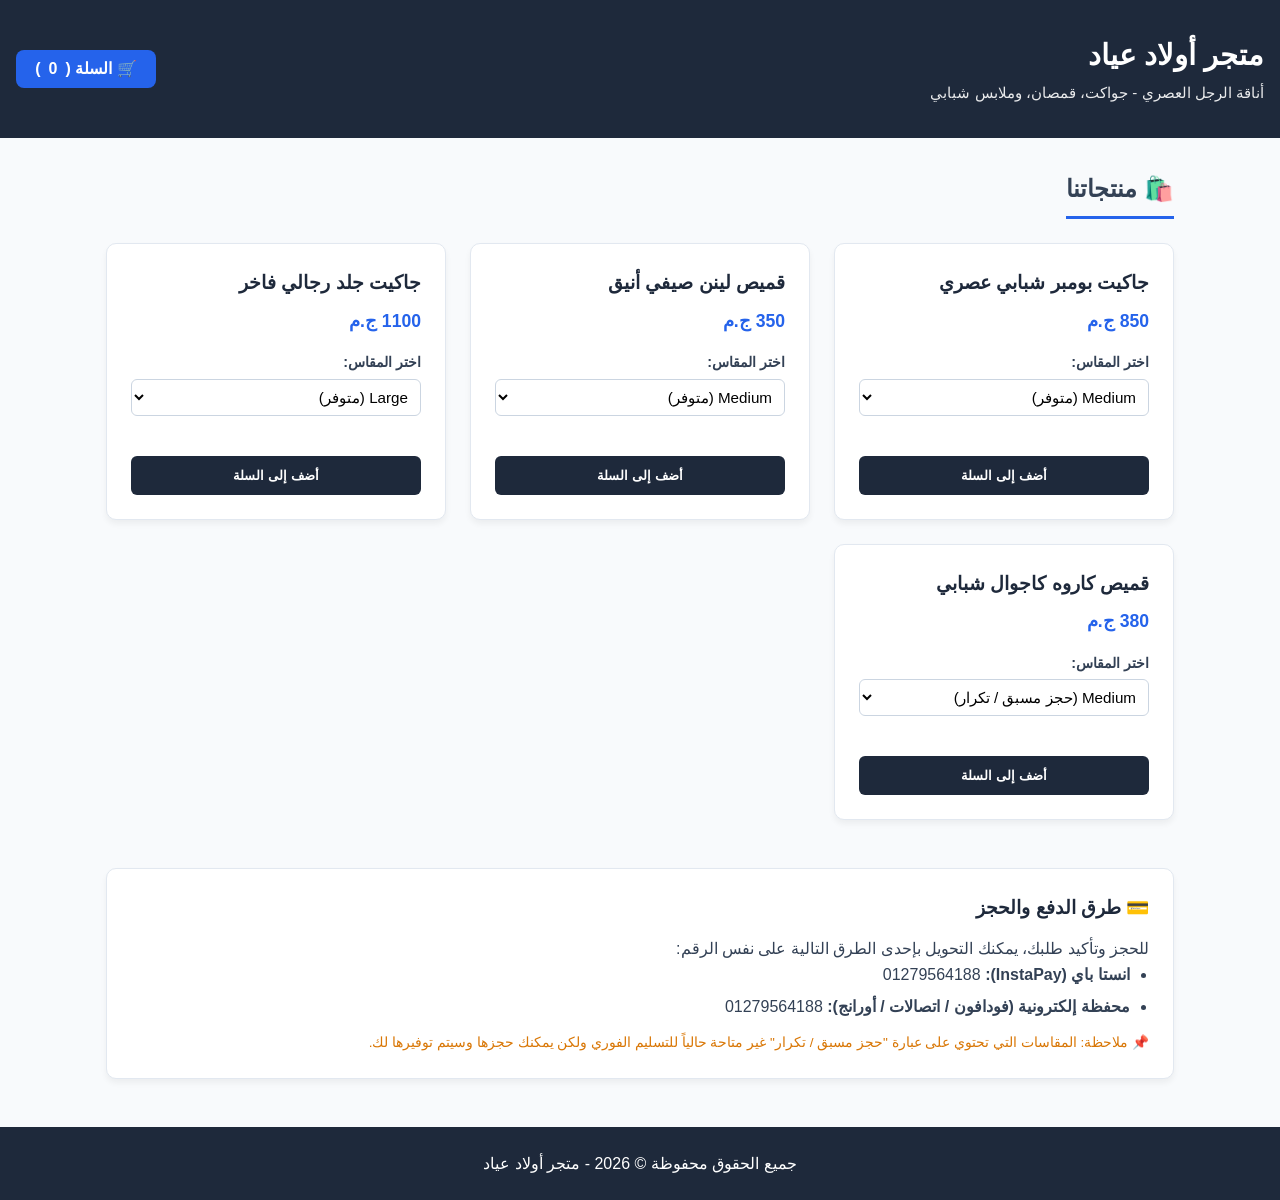
==== index.html @ 2842ce15 "Rename index.html to index.html" ====
<!DOCTYPE html>
<html lang="ar" dir="rtl">
<head>
    <meta charset="UTF-8">
    <meta name="viewport" content="width=device-width, initial-scale=1.0">
    
    <!-- بيانات السيو وتحسين محركات البحث -->
    <title>متجر أولاد عياد - للملابس الشبابي والرجالي | اطلب أونلاين</title>
    <meta name="description" content="متجر أولاد عياد للملابس الشبابي والرجالي - تشكيلة مميزة من الجواكت، القمصان، وأحدث صيحات الموضة. اطلب الآن أونلاين ودفع عبر انستاباي ومحفظة 01279564188.">
    <meta name="keywords" content="أولاد عياد, ملابس رجالي, ملابس شبابي, جواكت رجالي, قمصان صيفي, متجر ملابس مصر, تسوق أونلاين">
    <meta name="author" content="Awlad Ayad Store">

    <!-- لظهور الموقع بشكل احترافي عند مشاركته على السوشيال ميديا -->
    <meta property="og:title" content="متجر أولاد عياد - للملابس الشبابي والرجالي">
    <meta property="og:description" content="تصفح أحدث تشكيلة جواكت وقمصان رجالي وشبابي. اطلب الآن بسهولة!">
    <meta property="og:type" content="website">

    <style>
        :root {
            --primary-color: #1e293b;
            --accent-color: #2563eb;
            --warning-color: #d97706;
            --success-color: #16a34a;
            --bg-color: #f8fafc;
            --card-bg: #ffffff;
            --text-color: #334155;
        }
        * {
            box-sizing: border-box;
            margin: 0;
            padding: 0;
            font-family: 'Segoe UI', Tahoma, Geneva, Verdana, sans-serif;
        }
        body {
            background-color: var(--bg-color);
            color: var(--text-color);
            line-height: 1.6;
        }
        header {
            background: var(--primary-color);
            color: white;
            padding: 2rem 1rem;
            display: flex;
            justify-content: space-between;
            align-items: center;
            flex-wrap: wrap;
            gap: 1rem;
        }
        header .store-info h1 {
            font-size: 1.8rem;
            margin-bottom: 0.2rem;
        }
        header .store-info p {
            font-size: 0.95rem;
            opacity: 0.9;
        }
        .cart-btn {
            background: var(--accent-color);
            color: white;
            border: none;
            padding: 0.6rem 1.2rem;
            border-radius: 8px;
            font-weight: bold;
            cursor: pointer;
            display: flex;
            align-items: center;
            gap: 8px;
            font-size: 1rem;
            transition: background 0.2s;
        }
        .cart-btn:hover {
            background: #1d4ed8;
        }
        .container {
            max-width: 1100px;
            margin: 2rem auto;
            padding: 0 1rem;
        }
        .section-title {
            font-size: 1.5rem;
            margin-bottom: 1.5rem;
            border-bottom: 3px solid var(--accent-color);
            padding-bottom: 0.5rem;
            display: inline-block;
        }
        .products-grid {
            display: grid;
            grid-template-columns: repeat(auto-fit, minmax(280px, 1fr));
            gap: 1.5rem;
            margin-bottom: 3rem;
        }
        .product-card {
            background: var(--card-bg);
            border-radius: 10px;
            overflow: hidden;
            box-shadow: 0 4px 6px rgba(0,0,0,0.05);
            border: 1px solid #e2e8f0;
            display: flex;
            flex-direction: column;
            justify-content: space-between;
        }
        .product-info {
            padding: 1.5rem;
        }
        .product-title {
            font-size: 1.2rem;
            font-weight: bold;
            margin-bottom: 0.5rem;
            color: var(--primary-color);
        }
        .product-price {
            font-size: 1.1rem;
            color: var(--accent-color);
            font-weight: bold;
            margin-bottom: 1rem;
        }
        .size-select-group {
            margin-bottom: 1rem;
        }
        .size-select-group label {
            display: block;
            font-size: 0.9rem;
            margin-bottom: 0.3rem;
            font-weight: 600;
        }
        .size-select-group select {
            width: 100%;
            padding: 0.5rem;
            border-radius: 6px;
            border: 1px solid #cbd5e1;
            background: #fff;
            font-size: 0.95rem;
        }
        .btn-add {
            display: block;
            width: 100%;
            text-align: center;
            background: var(--primary-color);
            color: white;
            border: none;
            padding: 0.75rem;
            border-radius: 6px;
            font-weight: bold;
            cursor: pointer;
            transition: background 0.2s;
        }
        .btn-add:hover {
            background: #334155;
        }
        
        /* تصميم السلة (Modal) */
        .cart-modal {
            position: fixed;
            top: 0;
            left: 0;
            width: 100%;
            height: 100%;
            background: rgba(0,0,0,0.5);
            display: none;
            justify-content: center;
            align-items: center;
            z-index: 1000;
            padding: 1rem;
        }
        .cart-content {
            background: white;
            width: 100%;
            max-width: 500px;
            border-radius: 10px;
            padding: 1.5rem;
            max-height: 90vh;
            overflow-y: auto;
        }
        .cart-header {
            display: flex;
            justify-content: space-between;
            align-items: center;
            border-bottom: 1px solid #e2e8f0;
            padding-bottom: 0.8rem;
            margin-bottom: 1rem;
        }
        .close-cart {
            background: none;
            border: none;
            font-size: 1.5rem;
            cursor: pointer;
            color: #ef4444;
        }
        .cart-items-list {
            list-style: none;
            margin-bottom: 1rem;
            max-height: 150px;
            overflow-y: auto;
        }
        .cart-item {
            display: flex;
            justify-content: space-between;
            align-items: center;
            padding: 0.5rem 0;
            border-bottom: 1px dashed #f1f5f9;
            font-size: 0.95rem;
        }
        .customer-form {
            margin-bottom: 1rem;
            border-top: 1px solid #e2e8f0;
            padding-top: 1rem;
        }
        .customer-form label {
            display: block;
            font-size: 0.9rem;
            font-weight: 600;
            margin-bottom: 0.3rem;
        }
        .customer-form input, .customer-form textarea {
            width: 100%;
            padding: 0.6rem;
            border: 1px solid #cbd5e1;
            border-radius: 6px;
            margin-bottom: 0.8rem;
            font-size: 0.95rem;
        }
        .cart-total {
            font-size: 1.1rem;
            font-weight: bold;
            text-align: left;
            margin-bottom: 1rem;
            color: var(--primary-color);
        }
        .btn-whatsapp-checkout {
            display: block;
            width: 100%;
            text-align: center;
            background: #25d366;
            color: white;
            text-decoration: none;
            padding: 0.8rem;
            border-radius: 6px;
            font-weight: bold;
            border: none;
            cursor: pointer;
            transition: background 0.2s;
        }
        .btn-whatsapp-checkout:hover {
            background: #20ba5a;
        }
        .info-box {
            background: white;
            padding: 1.5rem;
            border-radius: 10px;
            box-shadow: 0 4px 6px rgba(0,0,0,0.05);
            margin-bottom: 2rem;
            border: 1px solid #e2e8f0;
        }
        .info-box h3 {
            margin-bottom: 0.8rem;
            color: var(--primary-color);
        }
        .info-box ul {
            padding-right: 1.2rem;
        }
        .info-box li {
            margin-bottom: 0.4rem;
        }
        footer {
            text-align: center;
            padding: 1.5rem;
            background: var(--primary-color);
            color: white;
            margin-top: 3rem;
        }
    </style>
</head>
<body>

    <header>
        <div class="store-info">
            <h1>متجر أولاد عياد</h1>
            <p>أناقة الرجل العصري - جواكت، قمصان، وملابس شبابي</p>
        </div>
        <button class="cart-btn" onclick="toggleCart()">
            🛒 السلة (<span id="cart-count">0</span>)
        </button>
    </header>

    <div class="container">
        
        <!-- قسم المنتجات -->
        <h2 class="section-title">🛍️ منتجاتنا</h2>
        <div class="products-grid">
            
            <!-- منتج 1 -->
            <div class="product-card">
                <div class="product-info">
                    <div class="product-title">جاكيت بومبر شبابي عصري</div>
                    <div class="product-price">850 ج.م</div>
                    <div class="size-select-group">
                        <label for="p1-size">اختر المقاس:</label>
                        <select id="p1-size">
                            <option value="Medium">Medium (متوفر)</option>
                            <option value="Large">Large (حجز مسبق / تكرار)</option>
                            <option value="X-Large">X-Large (متوفر)</option>
                            <option value="XX-Large">XX-Large (حجز مسبق / تكرار)</option>
                        </select>
                    </div>
                </div>
                <div style="padding: 0 1.5rem 1.5rem 1.5rem;">
                    <button class="btn-add" onclick="addToCart('جاكيت بومبر شبابي عصري', 850, 'p1-size')">أضف إلى السلة</button>
                </div>
            </div>

            <!-- منتج 2 -->
            <div class="product-card">
                <div class="product-info">
                    <div class="product-title">قميص لينن صيفي أنيق</div>
                    <div class="product-price">350 ج.م</div>
                    <div class="size-select-group">
                        <label for="p2-size">اختر المقاس:</label>
                        <select id="p2-size">
                            <option value="Medium">Medium (متوفر)</option>
                            <option value="Large">Large (متوفر)</option>
                            <option value="X-Large">X-Large (حجز مسبق / تكرار)</option>
                            <option value="XX-Large">XX-Large (متوفر)</option>
                        </select>
                    </div>
                </div>
                <div style="padding: 0 1.5rem 1.5rem 1.5rem;">
                    <button class="btn-add" onclick="addToCart('قميص لينن صيفي أنيق', 350, 'p2-size')">أضف إلى السلة</button>
                </div>
            </div>

            <!-- منتج 3 -->
            <div class="product-card">
                <div class="product-info">
                    <div class="product-title">جاكيت جلد رجالي فاخر</div>
                    <div class="product-price">1100 ج.م</div>
                    <div class="size-select-group">
                        <label for="p3-size">اختر المقاس:</label>
                        <select id="p3-size">
                            <option value="Large">Large (متوفر)</option>
                            <option value="X-Large">X-Large (متوفر)</option>
                            <option value="XX-Large">XX-Large (حجز مسبق / تكرار)</option>
                        </select>
                    </div>
                </div>
                <div style="padding: 0 1.5rem 1.5rem 1.5rem;">
                    <button class="btn-add" onclick="addToCart('جاكيت جلد رجالي فاخر', 1100, 'p3-size')">أضف إلى السلة</button>
                </div>
            </div>

            <!-- منتج 4 -->
            <div class="product-card">
                <div class="product-info">
                    <div class="product-title">قميص كاروه كاجوال شبابي</div>
                    <div class="product-price">380 ج.م</div>
                    <div class="size-select-group">
                        <label for="p4-size">اختر المقاس:</label>
                        <select id="p4-size">
                            <option value="Medium">Medium (حجز مسبق / تكرار)</option>
                            <option value="Large">Large (متوفر)</option>
                            <option value="X-Large">X-Large (متوفر)</option>
                        </select>
                    </div>
                </div>
                <div style="padding: 0 1.5rem 1.5rem 1.5rem;">
                    <button class="btn-add" onclick="addToCart('قميص كاروه كاجوال شبابي', 380, 'p4-size')">أضف إلى السلة</button>
                </div>
            </div>

        </div>

        <!-- قسم طرق الدفع والحجز -->
        <div class="info-box">
            <h3>💳 طرق الدفع والحجز</h3>
            <p>للحجز وتأكيد طلبك، يمكنك التحويل بإحدى الطرق التالية على نفس الرقم:</p>
            <ul>
                <li><strong>انستا باي (InstaPay):</strong> <code>01279564188</code></li>
                <li><strong>محفظة إلكترونية (فودافون / اتصالات / أورانج):</strong> <code>01279564188</code></li>
            </ul>
            <p style="margin-top: 0.8rem; font-size: 0.85rem; color: #d97706;">📌 ملاحظة: المقاسات التي تحتوي على عبارة "حجز مسبق / تكرار" غير متاحة حالياً للتسليم الفوري ولكن يمكنك حجزها وسيتم توفيرها لك.</p>
        </div>

    </div>

    <!-- نافذة السلة (Modal) -->
    <div class="cart-modal" id="cartModal">
        <div class="cart-content">
            <div class="cart-header">
                <h3>سلة المشتريات وإتمام الطلب</h3>
                <button class="close-cart" onclick="toggleCart()">×</button>
            </div>
            
            <ul class="cart-items-list" id="cartItemsList">
                <li style="text-align: center; color: #64748b;">السلة فارغة حالياً</li>
            </ul>

            <!-- حقول بيانات العميل (الاسم والعنوان) -->
            <div class="customer-form">
                <label for="customerName">الاسم الكريم:</label>
                <input type="text" id="customerName" placeholder="اكتب اسمك كاملاً هنا">

                <label for="customerAddress">عنوان الشحنة بالتفصيل:</label>
                <textarea id="customerAddress" rows="2" placeholder="المدينة، المنطقة، الشارع، رقم الحانة..."></textarea>
            </div>

            <div class="cart-total" id="cartTotal">الإجمالي: 0 ج.م</div>
            <button class="btn-whatsapp-checkout" onclick="checkoutWhatsApp()">تأكيد وإرسال الطلب عبر الواتساب</button>
        </div>
    </div>

    <footer>
        <p>جميع الحقوق محفوظة © 2026 - متجر أولاد عياد</p>
    </footer>

    <script>
        let cart = [];

        function toggleCart() {
            const modal = document.getElementById('cartModal');
            modal.style.display = modal.style.display === 'flex' ? 'none' : 'flex';
        }

        function addToCart(name, price, selectId) {
            const selectElement = document.getElementById(selectId);
            const selectedSize = selectElement.value;
            
            const existingItem = cart.find(item => item.name === name && item.size === selectedSize);
            
            if (existingItem) {
                existingItem.quantity += 1;
            } else {
                cart.push({
                    name: name,
                    price: price,
                    size: selectedSize,
                    quantity: 1
                });
            }
            
            updateCartUI();
            alert(`تم إضافة "${name}" (مقاس: ${selectedSize}) إلى السلة بنجاح!`);
        }

        function updateCartUI() {
            const cartCount = document.getElementById('cart-count');
            const cartItemsList = document.getElementById('cartItemsList');
            const cartTotal = document.getElementById('cartTotal');

            let totalCount = 0;
            let totalPrice = 0;

            cartItemsList.innerHTML = '';

            if (cart.length === 0) {
                cartItemsList.innerHTML = '<li style="text-align: center; color: #64748b;">السلة فارغة حالياً</li>';
            } else {
                cart.forEach((item, index) => {
                    totalCount += item.quantity;
                    totalPrice += item.price * item.quantity;

                    const li = document.createElement('li');
                    li.className = 'cart-item';
                    li.innerHTML = `
                        <span>${item.name} (${item.size}) x${item.quantity}</span>
                        <span>${item.price * item.quantity} ج.م 
                            <button onclick="removeFromCart(${index})" style="background:none; border:none; color:red; cursor:pointer; margin-right:8px;">🗑️</button>
                        </span>
                    `;
                    cartItemsList.appendChild(li);
                });
            }

            cartCount.innerText = totalCount;
            cartTotal.innerText = `الإجمالي: ${totalPrice} ج.م`;
        }

        function removeFromCart(index) {
            cart.splice(index, 1);
            updateCartUI();
        }

        function checkoutWhatsApp() {
            if (cart.length === 0) {
                alert('السلة فارغة! يرجى إضافة منتجات أولاً.');
                return;
            }

            const name = document.getElementById('customerName').value.trim();
            const address = document.getElementById('customerAddress').value.trim();

            if (!name || !address) {
                alert('من فضلك ادخل (الاسم) و(العنوان) قبل تأكيد الطلب.');
                return;
            }

            let message = `🛒 *طلب جديد من متجر أولاد عياد*%0A%0A`;
            message += `👤 *اسم العميل:* ${name}%0A`;
            message += `📍 *العنوان:* ${address}%0A%0A`;
            message += `📦 *المنتجات المطلوبة:*%0A`;
            
            let totalPrice = 0;

            cart.forEach(item => {
                let itemTotal = item.price * item.quantity;
                totalPrice += itemTotal;
                message += `- ${item.name} | المقاس: ${item.size} | الكمية: ${item.quantity} | السعر: ${itemTotal} ج.م%0A`;
            });

            message += `%0A💰 *الإجمالي الكلي:* ${totalPrice} ج.م%0A`;
            message += `💳 *طريقة الدفع:* انستاباي / محفظة على رقم 01279564188`;

            let whatsappUrl = `https://wa.me/201279564188?text=${message}`;
            window.open(whatsappUrl, '_blank');
        }
    </script>

</body>
</html>
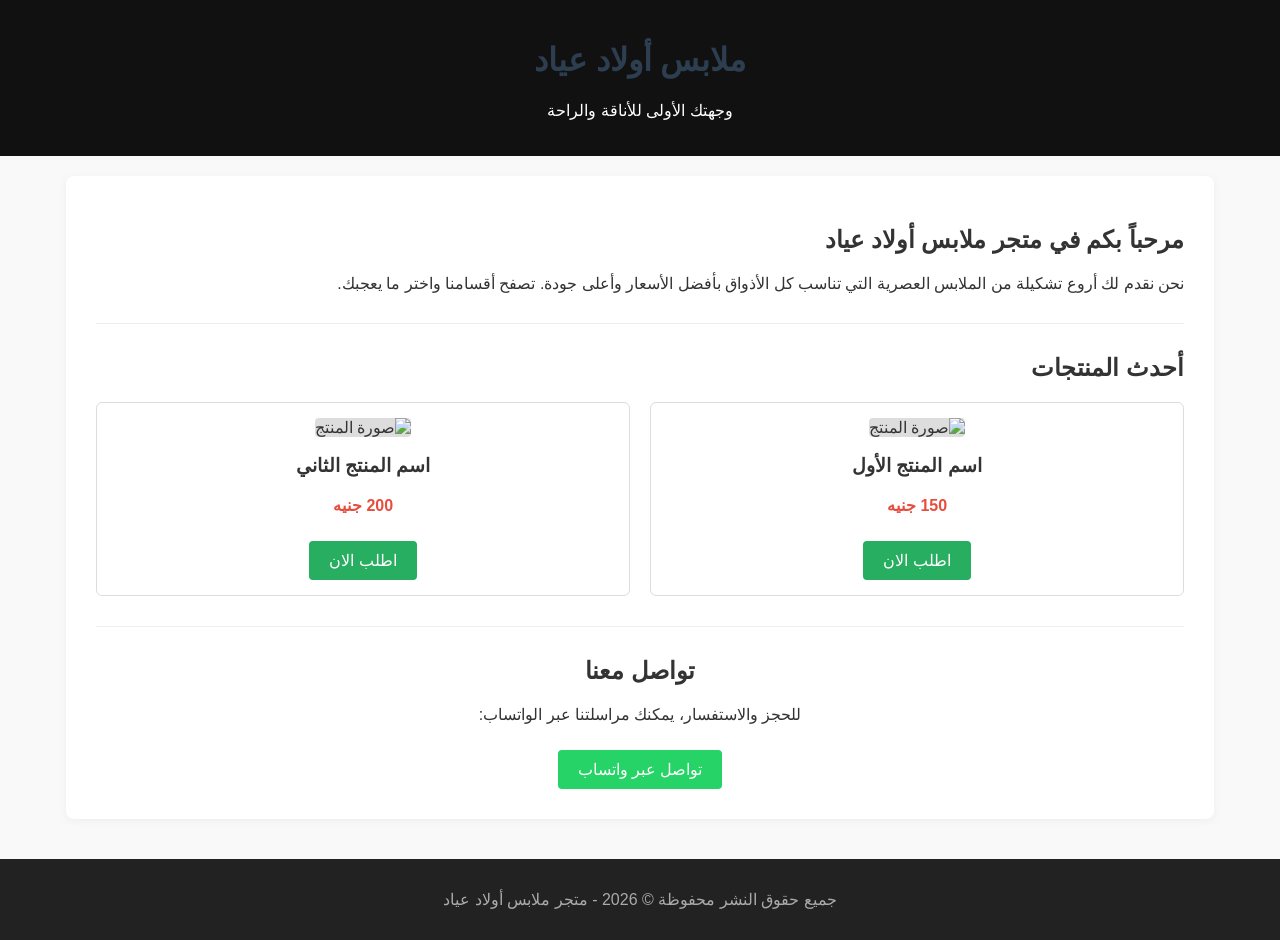
==== commit 97d0d832: "Rename gemini-code-1793218098793.html to index.html" ====
--- a/index.html
+++ b/index.html
@@ -1,517 +1,144 @@
-<!DOCTYPE html>
-<html lang="ar" dir="rtl">
-<head>
-    <meta charset="UTF-8">
-    <meta name="viewport" content="width=device-width, initial-scale=1.0">
-    
-    <!-- بيانات السيو وتحسين محركات البحث -->
-    <title>متجر أولاد عياد - للملابس الشبابي والرجالي | اطلب أونلاين</title>
-    <meta name="description" content="متجر أولاد عياد للملابس الشبابي والرجالي - تشكيلة مميزة من الجواكت، القمصان، وأحدث صيحات الموضة. اطلب الآن أونلاين ودفع عبر انستاباي ومحفظة 01279564188.">
-    <meta name="keywords" content="أولاد عياد, ملابس رجالي, ملابس شبابي, جواكت رجالي, قمصان صيفي, متجر ملابس مصر, تسوق أونلاين">
-    <meta name="author" content="Awlad Ayad Store">
-
-    <!-- لظهور الموقع بشكل احترافي عند مشاركته على السوشيال ميديا -->
-    <meta property="og:title" content="متجر أولاد عياد - للملابس الشبابي والرجالي">
-    <meta property="og:description" content="تصفح أحدث تشكيلة جواكت وقمصان رجالي وشبابي. اطلب الآن بسهولة!">
-    <meta property="og:type" content="website">
-
-    <style>
-        :root {
-            --primary-color: #1e293b;
-            --accent-color: #2563eb;
-            --warning-color: #d97706;
-            --success-color: #16a34a;
-            --bg-color: #f8fafc;
-            --card-bg: #ffffff;
-            --text-color: #334155;
-        }
-        * {
-            box-sizing: border-box;
-            margin: 0;
-            padding: 0;
-            font-family: 'Segoe UI', Tahoma, Geneva, Verdana, sans-serif;
-        }
-        body {
-            background-color: var(--bg-color);
-            color: var(--text-color);
-            line-height: 1.6;
-        }
-        header {
-            background: var(--primary-color);
-            color: white;
-            padding: 2rem 1rem;
-            display: flex;
-            justify-content: space-between;
-            align-items: center;
-            flex-wrap: wrap;
-            gap: 1rem;
-        }
-        header .store-info h1 {
-            font-size: 1.8rem;
-            margin-bottom: 0.2rem;
-        }
-        header .store-info p {
-            font-size: 0.95rem;
-            opacity: 0.9;
-        }
-        .cart-btn {
-            background: var(--accent-color);
-            color: white;
-            border: none;
-            padding: 0.6rem 1.2rem;
-            border-radius: 8px;
-            font-weight: bold;
-            cursor: pointer;
-            display: flex;
-            align-items: center;
-            gap: 8px;
-            font-size: 1rem;
-            transition: background 0.2s;
-        }
-        .cart-btn:hover {
-            background: #1d4ed8;
-        }
-        .container {
-            max-width: 1100px;
-            margin: 2rem auto;
-            padding: 0 1rem;
-        }
-        .section-title {
-            font-size: 1.5rem;
-            margin-bottom: 1.5rem;
-            border-bottom: 3px solid var(--accent-color);
-            padding-bottom: 0.5rem;
-            display: inline-block;
-        }
-        .products-grid {
-            display: grid;
-            grid-template-columns: repeat(auto-fit, minmax(280px, 1fr));
-            gap: 1.5rem;
-            margin-bottom: 3rem;
-        }
-        .product-card {
-            background: var(--card-bg);
-            border-radius: 10px;
-            overflow: hidden;
-            box-shadow: 0 4px 6px rgba(0,0,0,0.05);
-            border: 1px solid #e2e8f0;
-            display: flex;
-            flex-direction: column;
-            justify-content: space-between;
-        }
-        .product-info {
-            padding: 1.5rem;
-        }
-        .product-title {
-            font-size: 1.2rem;
-            font-weight: bold;
-            margin-bottom: 0.5rem;
-            color: var(--primary-color);
-        }
-        .product-price {
-            font-size: 1.1rem;
-            color: var(--accent-color);
-            font-weight: bold;
-            margin-bottom: 1rem;
-        }
-        .size-select-group {
-            margin-bottom: 1rem;
-        }
-        .size-select-group label {
-            display: block;
-            font-size: 0.9rem;
-            margin-bottom: 0.3rem;
-            font-weight: 600;
-        }
-        .size-select-group select {
-            width: 100%;
-            padding: 0.5rem;
-            border-radius: 6px;
-            border: 1px solid #cbd5e1;
-            background: #fff;
-            font-size: 0.95rem;
-        }
-        .btn-add {
-            display: block;
-            width: 100%;
-            text-align: center;
-            background: var(--primary-color);
-            color: white;
-            border: none;
-            padding: 0.75rem;
-            border-radius: 6px;
-            font-weight: bold;
-            cursor: pointer;
-            transition: background 0.2s;
-        }
-        .btn-add:hover {
-            background: #334155;
-        }
-        
-        /* تصميم السلة (Modal) */
-        .cart-modal {
-            position: fixed;
-            top: 0;
-            left: 0;
-            width: 100%;
-            height: 100%;
-            background: rgba(0,0,0,0.5);
-            display: none;
-            justify-content: center;
-            align-items: center;
-            z-index: 1000;
-            padding: 1rem;
-        }
-        .cart-content {
-            background: white;
-            width: 100%;
-            max-width: 500px;
-            border-radius: 10px;
-            padding: 1.5rem;
-            max-height: 90vh;
-            overflow-y: auto;
-        }
-        .cart-header {
-            display: flex;
-            justify-content: space-between;
-            align-items: center;
-            border-bottom: 1px solid #e2e8f0;
-            padding-bottom: 0.8rem;
-            margin-bottom: 1rem;
-        }
-        .close-cart {
-            background: none;
-            border: none;
-            font-size: 1.5rem;
-            cursor: pointer;
-            color: #ef4444;
-        }
-        .cart-items-list {
-            list-style: none;
-            margin-bottom: 1rem;
-            max-height: 150px;
-            overflow-y: auto;
-        }
-        .cart-item {
-            display: flex;
-            justify-content: space-between;
-            align-items: center;
-            padding: 0.5rem 0;
-            border-bottom: 1px dashed #f1f5f9;
-            font-size: 0.95rem;
-        }
-        .customer-form {
-            margin-bottom: 1rem;
-            border-top: 1px solid #e2e8f0;
-            padding-top: 1rem;
-        }
-        .customer-form label {
-            display: block;
-            font-size: 0.9rem;
-            font-weight: 600;
-            margin-bottom: 0.3rem;
-        }
-        .customer-form input, .customer-form textarea {
-            width: 100%;
-            padding: 0.6rem;
-            border: 1px solid #cbd5e1;
-            border-radius: 6px;
-            margin-bottom: 0.8rem;
-            font-size: 0.95rem;
-        }
-        .cart-total {
-            font-size: 1.1rem;
-            font-weight: bold;
-            text-align: left;
-            margin-bottom: 1rem;
-            color: var(--primary-color);
-        }
-        .btn-whatsapp-checkout {
-            display: block;
-            width: 100%;
-            text-align: center;
-            background: #25d366;
-            color: white;
-            text-decoration: none;
-            padding: 0.8rem;
-            border-radius: 6px;
-            font-weight: bold;
-            border: none;
-            cursor: pointer;
-            transition: background 0.2s;
-        }
-        .btn-whatsapp-checkout:hover {
-            background: #20ba5a;
-        }
-        .info-box {
-            background: white;
-            padding: 1.5rem;
-            border-radius: 10px;
-            box-shadow: 0 4px 6px rgba(0,0,0,0.05);
-            margin-bottom: 2rem;
-            border: 1px solid #e2e8f0;
-        }
-        .info-box h3 {
-            margin-bottom: 0.8rem;
-            color: var(--primary-color);
-        }
-        .info-box ul {
-            padding-right: 1.2rem;
-        }
-        .info-box li {
-            margin-bottom: 0.4rem;
-        }
-        footer {
-            text-align: center;
-            padding: 1.5rem;
-            background: var(--primary-color);
-            color: white;
-            margin-top: 3rem;
-        }
-    </style>
-</head>
-<body>
-
-    <header>
-        <div class="store-info">
-            <h1>متجر أولاد عياد</h1>
-            <p>أناقة الرجل العصري - جواكت، قمصان، وملابس شبابي</p>
-        </div>
-        <button class="cart-btn" onclick="toggleCart()">
-            🛒 السلة (<span id="cart-count">0</span>)
-        </button>
-    </header>
-
-    <div class="container">
-        
-        <!-- قسم المنتجات -->
-        <h2 class="section-title">🛍️ منتجاتنا</h2>
-        <div class="products-grid">
-            
-            <!-- منتج 1 -->
-            <div class="product-card">
-                <div class="product-info">
-                    <div class="product-title">جاكيت بومبر شبابي عصري</div>
-                    <div class="product-price">850 ج.م</div>
-                    <div class="size-select-group">
-                        <label for="p1-size">اختر المقاس:</label>
-                        <select id="p1-size">
-                            <option value="Medium">Medium (متوفر)</option>
-                            <option value="Large">Large (حجز مسبق / تكرار)</option>
-                            <option value="X-Large">X-Large (متوفر)</option>
-                            <option value="XX-Large">XX-Large (حجز مسبق / تكرار)</option>
-                        </select>
-                    </div>
-                </div>
-                <div style="padding: 0 1.5rem 1.5rem 1.5rem;">
-                    <button class="btn-add" onclick="addToCart('جاكيت بومبر شبابي عصري', 850, 'p1-size')">أضف إلى السلة</button>
-                </div>
-            </div>
-
-            <!-- منتج 2 -->
-            <div class="product-card">
-                <div class="product-info">
-                    <div class="product-title">قميص لينن صيفي أنيق</div>
-                    <div class="product-price">350 ج.م</div>
-                    <div class="size-select-group">
-                        <label for="p2-size">اختر المقاس:</label>
-                        <select id="p2-size">
-                            <option value="Medium">Medium (متوفر)</option>
-                            <option value="Large">Large (متوفر)</option>
-                            <option value="X-Large">X-Large (حجز مسبق / تكرار)</option>
-                            <option value="XX-Large">XX-Large (متوفر)</option>
-                        </select>
-                    </div>
-                </div>
-                <div style="padding: 0 1.5rem 1.5rem 1.5rem;">
-                    <button class="btn-add" onclick="addToCart('قميص لينن صيفي أنيق', 350, 'p2-size')">أضف إلى السلة</button>
-                </div>
-            </div>
-
-            <!-- منتج 3 -->
-            <div class="product-card">
-                <div class="product-info">
-                    <div class="product-title">جاكيت جلد رجالي فاخر</div>
-                    <div class="product-price">1100 ج.م</div>
-                    <div class="size-select-group">
-                        <label for="p3-size">اختر المقاس:</label>
-                        <select id="p3-size">
-                            <option value="Large">Large (متوفر)</option>
-                            <option value="X-Large">X-Large (متوفر)</option>
-                            <option value="XX-Large">XX-Large (حجز مسبق / تكرار)</option>
-                        </select>
-                    </div>
-                </div>
-                <div style="padding: 0 1.5rem 1.5rem 1.5rem;">
-                    <button class="btn-add" onclick="addToCart('جاكيت جلد رجالي فاخر', 1100, 'p3-size')">أضف إلى السلة</button>
-                </div>
-            </div>
-
-            <!-- منتج 4 -->
-            <div class="product-card">
-                <div class="product-info">
-                    <div class="product-title">قميص كاروه كاجوال شبابي</div>
-                    <div class="product-price">380 ج.م</div>
-                    <div class="size-select-group">
-                        <label for="p4-size">اختر المقاس:</label>
-                        <select id="p4-size">
-                            <option value="Medium">Medium (حجز مسبق / تكرار)</option>
-                            <option value="Large">Large (متوفر)</option>
-                            <option value="X-Large">X-Large (متوفر)</option>
-                        </select>
-                    </div>
-                </div>
-                <div style="padding: 0 1.5rem 1.5rem 1.5rem;">
-                    <button class="btn-add" onclick="addToCart('قميص كاروه كاجوال شبابي', 380, 'p4-size')">أضف إلى السلة</button>
-                </div>
-            </div>
-
-        </div>
-
-        <!-- قسم طرق الدفع والحجز -->
-        <div class="info-box">
-            <h3>💳 طرق الدفع والحجز</h3>
-            <p>للحجز وتأكيد طلبك، يمكنك التحويل بإحدى الطرق التالية على نفس الرقم:</p>
-            <ul>
-                <li><strong>انستا باي (InstaPay):</strong> <code>01279564188</code></li>
-                <li><strong>محفظة إلكترونية (فودافون / اتصالات / أورانج):</strong> <code>01279564188</code></li>
-            </ul>
-            <p style="margin-top: 0.8rem; font-size: 0.85rem; color: #d97706;">📌 ملاحظة: المقاسات التي تحتوي على عبارة "حجز مسبق / تكرار" غير متاحة حالياً للتسليم الفوري ولكن يمكنك حجزها وسيتم توفيرها لك.</p>
-        </div>
-
-    </div>
-
-    <!-- نافذة السلة (Modal) -->
-    <div class="cart-modal" id="cartModal">
-        <div class="cart-content">
-            <div class="cart-header">
-                <h3>سلة المشتريات وإتمام الطلب</h3>
-                <button class="close-cart" onclick="toggleCart()">×</button>
-            </div>
-            
-            <ul class="cart-items-list" id="cartItemsList">
-                <li style="text-align: center; color: #64748b;">السلة فارغة حالياً</li>
-            </ul>
-
-            <!-- حقول بيانات العميل (الاسم والعنوان) -->
-            <div class="customer-form">
-                <label for="customerName">الاسم الكريم:</label>
-                <input type="text" id="customerName" placeholder="اكتب اسمك كاملاً هنا">
-
-                <label for="customerAddress">عنوان الشحنة بالتفصيل:</label>
-                <textarea id="customerAddress" rows="2" placeholder="المدينة، المنطقة، الشارع، رقم الحانة..."></textarea>
-            </div>
-
-            <div class="cart-total" id="cartTotal">الإجمالي: 0 ج.م</div>
-            <button class="btn-whatsapp-checkout" onclick="checkoutWhatsApp()">تأكيد وإرسال الطلب عبر الواتساب</button>
-        </div>
-    </div>
-
-    <footer>
-        <p>جميع الحقوق محفوظة © 2026 - متجر أولاد عياد</p>
-    </footer>
-
-    <script>
-        let cart = [];
-
-        function toggleCart() {
-            const modal = document.getElementById('cartModal');
-            modal.style.display = modal.style.display === 'flex' ? 'none' : 'flex';
-        }
-
-        function addToCart(name, price, selectId) {
-            const selectElement = document.getElementById(selectId);
-            const selectedSize = selectElement.value;
-            
-            const existingItem = cart.find(item => item.name === name && item.size === selectedSize);
-            
-            if (existingItem) {
-                existingItem.quantity += 1;
-            } else {
-                cart.push({
-                    name: name,
-                    price: price,
-                    size: selectedSize,
-                    quantity: 1
-                });
-            }
-            
-            updateCartUI();
-            alert(`تم إضافة "${name}" (مقاس: ${selectedSize}) إلى السلة بنجاح!`);
-        }
-
-        function updateCartUI() {
-            const cartCount = document.getElementById('cart-count');
-            const cartItemsList = document.getElementById('cartItemsList');
-            const cartTotal = document.getElementById('cartTotal');
-
-            let totalCount = 0;
-            let totalPrice = 0;
-
-            cartItemsList.innerHTML = '';
-
-            if (cart.length === 0) {
-                cartItemsList.innerHTML = '<li style="text-align: center; color: #64748b;">السلة فارغة حالياً</li>';
-            } else {
-                cart.forEach((item, index) => {
-                    totalCount += item.quantity;
-                    totalPrice += item.price * item.quantity;
-
-                    const li = document.createElement('li');
-                    li.className = 'cart-item';
-                    li.innerHTML = `
-                        <span>${item.name} (${item.size}) x${item.quantity}</span>
-                        <span>${item.price * item.quantity} ج.م 
-                            <button onclick="removeFromCart(${index})" style="background:none; border:none; color:red; cursor:pointer; margin-right:8px;">🗑️</button>
-                        </span>
-                    `;
-                    cartItemsList.appendChild(li);
-                });
-            }
-
-            cartCount.innerText = totalCount;
-            cartTotal.innerText = `الإجمالي: ${totalPrice} ج.م`;
-        }
-
-        function removeFromCart(index) {
-            cart.splice(index, 1);
-            updateCartUI();
-        }
-
-        function checkoutWhatsApp() {
-            if (cart.length === 0) {
-                alert('السلة فارغة! يرجى إضافة منتجات أولاً.');
-                return;
-            }
-
-            const name = document.getElementById('customerName').value.trim();
-            const address = document.getElementById('customerAddress').value.trim();
-
-            if (!name || !address) {
-                alert('من فضلك ادخل (الاسم) و(العنوان) قبل تأكيد الطلب.');
-                return;
-            }
-
-            let message = `🛒 *طلب جديد من متجر أولاد عياد*%0A%0A`;
-            message += `👤 *اسم العميل:* ${name}%0A`;
-            message += `📍 *العنوان:* ${address}%0A%0A`;
-            message += `📦 *المنتجات المطلوبة:*%0A`;
-            
-            let totalPrice = 0;
-
-            cart.forEach(item => {
-                let itemTotal = item.price * item.quantity;
-                totalPrice += itemTotal;
-                message += `- ${item.name} | المقاس: ${item.size} | الكمية: ${item.quantity} | السعر: ${itemTotal} ج.م%0A`;
-            });
-
-            message += `%0A💰 *الإجمالي الكلي:* ${totalPrice} ج.م%0A`;
-            message += `💳 *طريقة الدفع:* انستاباي / محفظة على رقم 01279564188`;
-
-            let whatsappUrl = `https://wa.me/201279564188?text=${message}`;
-            window.open(whatsappUrl, '_blank');
-        }
-    </script>
-
-</body>
-</html>
+<!DOCTYPE html>
+<html lang="ar" dir="rtl">
+<head>
+    <meta charset="UTF-8">
+    <meta name="viewport" content="width=device-width, initial-scale=1.0">
+    
+    <!-- 🔍 تحسين محركات البحث (SEO) - عنوان ووصف الصفحة اللي هيظهروا في جوجل -->
+    <title>متجر ملابس أولاد عياد | أفضل تشكيلة ملابس عصرية</title>
+    <meta name="description" content="تسوق الآن من متجر ملابس أولاد عياد أفضل وأحدث تشكيلات الملابس العصرية بجودة عالية وأسعار ممتازة. اكتشف عروضنا اليوم." />
+    <meta name="keywords" content="ملابس أولاد عياد, تسوق ملابس, متجر ملابس أونلاين, ملابس عصرية" />
+
+    <!-- تصميم وتنسيق سريع وبسيط -->
+    <style>
+        body {
+            font-family: 'Segoe UI', Tahoma, Geneva, Verdana, sans-serif;
+            margin: 0;
+            padding: 0;
+            background-color: #f9f9f9;
+            color: #333;
+            text-align: right;
+        }
+        header {
+            background-color: #111;
+            color: #fff;
+            padding: 20px;
+            text-align: center;
+        }
+        .container {
+            width: 85%;
+            max-width: 1100px;
+            margin: 20px auto;
+            background: #fff;
+            padding: 30px;
+            border-radius: 8px;
+            box-shadow: 0 2px 10px rgba(0,0,0,0.05);
+        }
+        h1 {
+            color: #2c3e50;
+        }
+        .products-grid {
+            display: grid;
+            grid-template-columns: repeat(auto-fit, minmax(250px, 1fr));
+            gap: 20px;
+            margin-top: 20px;
+        }
+        .product-card {
+            border: 1px solid #ddd;
+            padding: 15px;
+            border-radius: 6px;
+            text-align: center;
+            background: #fff;
+        }
+        .btn {
+            display: inline-block;
+            background-color: #27ae60;
+            color: white;
+            padding: 10px 20px;
+            text-decoration: none;
+            border-radius: 4px;
+            margin-top: 10px;
+        }
+        .btn:hover {
+            background-color: #219653;
+        }
+        footer {
+            text-align: center;
+            padding: 15px;
+            background-color: #222;
+            color: #aaa;
+            margin-top: 40px;
+        }
+    </style>
+</head>
+<body>
+
+    <!-- الهيدر (رأس الصفحة) -->
+    <header>
+        <h1>ملابس أولاد عياد</h1>
+        <p>وجهتك الأولى للأناقة والراحة</p>
+    </header>
+
+    <!-- محتوى الصفحة الرئيسي -->
+    <div class="container">
+        
+        <!-- قسم الترحيب -->
+        <section>
+            <h2>مرحباً بكم في متجر ملابس أولاد عياد</h2>
+            <p>نحن نقدم لك أروع تشكيلة من الملابس العصرية التي تناسب كل الأذواق بأفضل الأسعار وأعلى جودة. تصفح أقسامنا واختر ما يعجبك.</p>
+        </section>
+
+        <hr style="margin: 30px 0; border: 0; border-top: 1px solid #eee;">
+
+        <!-- قسم المنتجات -->
+        <section>
+            <h2>أحدث المنتجات</h2>
+            
+            <div class="products-grid">
+                
+                <!-- منتج رقم (1) -->
+                <div class="product-card">
+                    <!-- [مكان الصورة] -->
+                    <img src="path-to-image.jpg" alt="صورة المنتج" style="max-width:100%; height:150px; background:#ddd; border-radius:4px;">
+                    <!-- [اسم المنتج] -->
+                    <h3>اسم المنتج الأول</h3>
+                    <!-- [سعر المنتج] -->
+                    <p style="color: #e74c3c; font-weight: bold;">150 جنيه</p>
+                    <a href="#" class="btn">اطلب الان</a>
+                </div>
+
+                <!-- منتج رقم (2) - تقدر تنسخه وتكرره لأي عدد من المنتجات -->
+                <div class="product-card">
+                    <!-- [مكان الصورة] -->
+                    <img src="path-to-image.jpg" alt="صورة المنتج" style="max-width:100%; height:150px; background:#ddd; border-radius:4px;">
+                    <!-- [اسم المنتج] -->
+                    <h3>اسم المنتج الثاني</h3>
+                    <!-- [سعر المنتج] -->
+                    <p style="color: #e74c3c; font-weight: bold;">200 جنيه</p>
+                    <a href="#" class="btn">اطلب الان</a>
+                </div>
+
+                <!-- [حط هنا أي منتجات جديدة بنفس الشكل فوق] -->
+
+            </div>
+        </section>
+
+        <hr style="margin: 30px 0; border: 0; border-top: 1px solid #eee;">
+
+        <!-- قسم تواصل معنا -->
+        <section style="text-align: center;">
+            <h2>تواصل معنا</h2>
+            <p>للحجز والاستفسار، يمكنك مراسلتنا عبر الواتساب:</p>
+            <!-- [رابط أو رقم الواتساب الخاص بك] -->
+            <a href="https://wa.me/20YOUR_PHONE_NUMBER" class="btn" style="background-color: #25D366;">تواصل عبر واتساب</a>
+        </section>
+
+    </div>
+
+    <!-- الفوتر (ذيل الصفحة) -->
+    <footer>
+        <p>جميع حقوق النشر محفوظة &copy; 2026 - متجر ملابس أولاد عياد</p>
+    </footer>
+
+</body>
+</html>
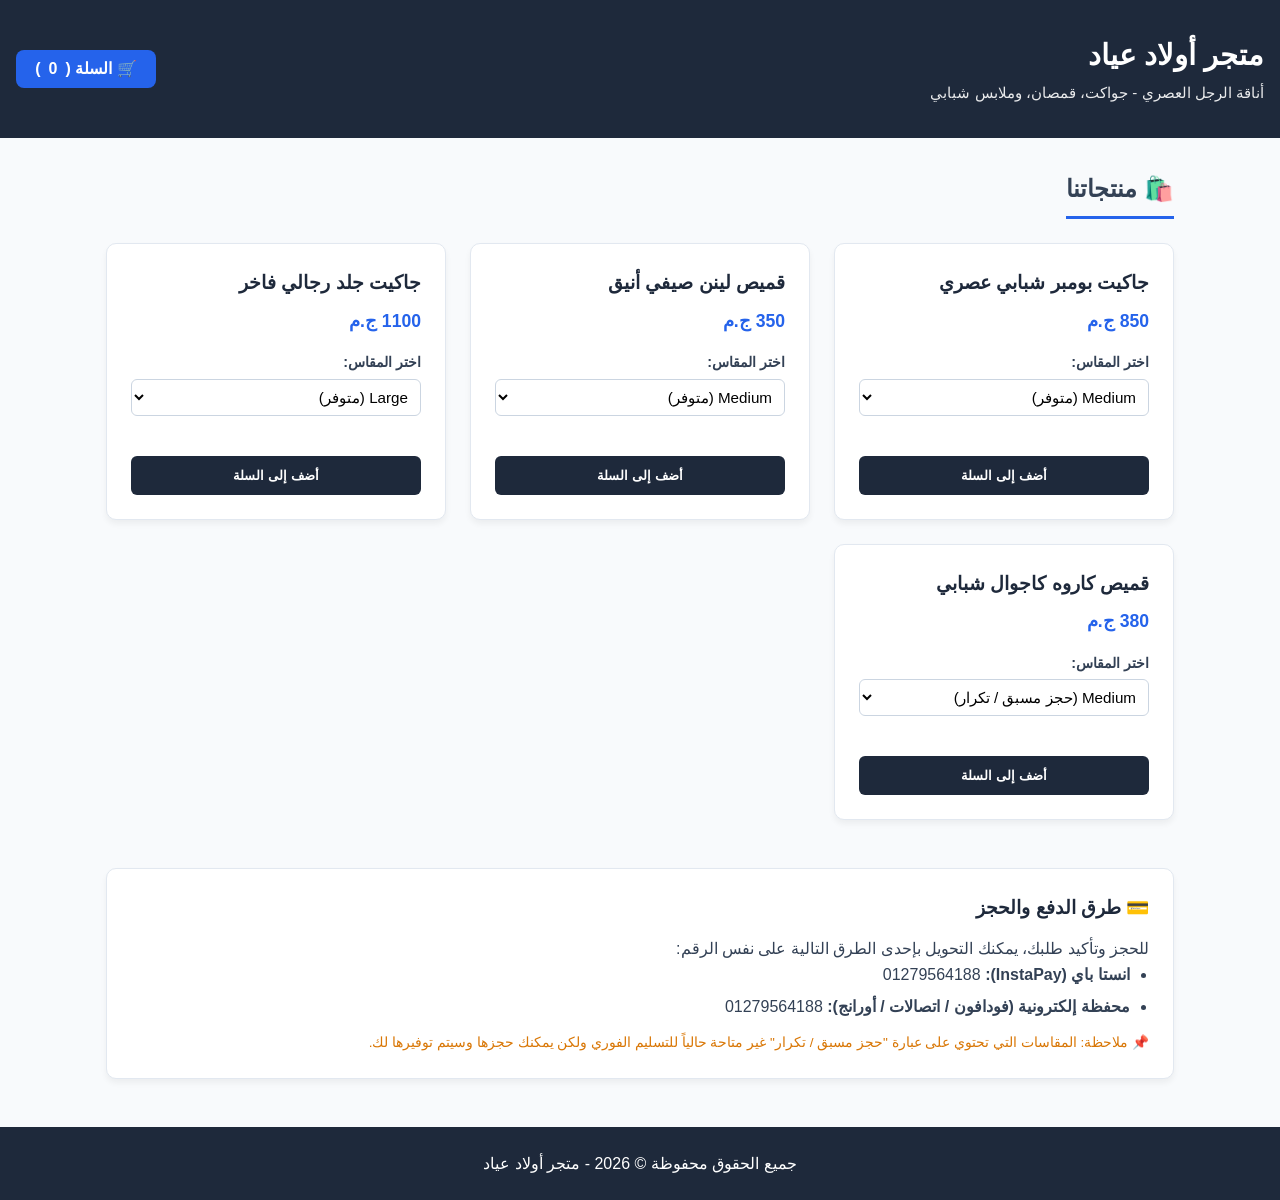
==== commit 7d52f13d: "Update index.html" ====
--- a/index.html
+++ b/index.html
@@ -4,141 +4,514 @@
     <meta charset="UTF-8">
     <meta name="viewport" content="width=device-width, initial-scale=1.0">
     
-    <!-- 🔍 تحسين محركات البحث (SEO) - عنوان ووصف الصفحة اللي هيظهروا في جوجل -->
-    <title>متجر ملابس أولاد عياد | أفضل تشكيلة ملابس عصرية</title>
-    <meta name="description" content="تسوق الآن من متجر ملابس أولاد عياد أفضل وأحدث تشكيلات الملابس العصرية بجودة عالية وأسعار ممتازة. اكتشف عروضنا اليوم." />
-    <meta name="keywords" content="ملابس أولاد عياد, تسوق ملابس, متجر ملابس أونلاين, ملابس عصرية" />
-
-    <!-- تصميم وتنسيق سريع وبسيط -->
+    <!-- بيانات السيو وتحسين محركات البحث -->
+    <title>متجر أولاد عياد - للملابس الشبابي والرجالي |</title>
+    <meta name="description" content="متجر أولاد عياد للملابس الشبابي والرجالي - تشكيلة مميزة من الجواكت، القمصان، وأحدث صيحات الموضة. اطلب الآن أونلاين ودفع عبر انستاباي ومحفظة 01279564188.">
+    <meta name="keywords" content="أولاد عياد, ملابس رجالي, ملابس شبابي, جواكت رجالي, قمصان صيفي, متجر ملابس مصر, تسوق أونلاين">
+    <meta name="author" content="Awlad Ayad Store">
+
+    <!-- لظهور الموقع بشكل احترافي عند مشاركته على السوشيال ميديا -->
+    <meta property="og:title" content="متجر أولاد عياد - للملابس الشبابي والرجالي">
+    <meta property="og:description" content="تصفح أحدث تشكيلة جواكت وقمصان رجالي وشبابي. اطلب الآن بسهولة!">
+    <meta property="og:type" content="website">
+
     <style>
-        body {
-            font-family: 'Segoe UI', Tahoma, Geneva, Verdana, sans-serif;
+        :root {
+            --primary-color: #1e293b;
+            --accent-color: #2563eb;
+            --warning-color: #d97706;
+            --success-color: #16a34a;
+            --bg-color: #f8fafc;
+            --card-bg: #ffffff;
+            --text-color: #334155;
+        }
+        * {
+            box-sizing: border-box;
             margin: 0;
             padding: 0;
-            background-color: #f9f9f9;
-            color: #333;
-            text-align: right;
+            font-family: 'Segoe UI', Tahoma, Geneva, Verdana, sans-serif;
+        }
+        body {
+            background-color: var(--bg-color);
+            color: var(--text-color);
+            line-height: 1.6;
         }
         header {
-            background-color: #111;
-            color: #fff;
-            padding: 20px;
-            text-align: center;
+            background: var(--primary-color);
+            color: white;
+            padding: 2rem 1rem;
+            display: flex;
+            justify-content: space-between;
+            align-items: center;
+            flex-wrap: wrap;
+            gap: 1rem;
+        }
+        header .store-info h1 {
+            font-size: 1.8rem;
+            margin-bottom: 0.2rem;
+        }
+        header .store-info p {
+            font-size: 0.95rem;
+            opacity: 0.9;
+        }
+        .cart-btn {
+            background: var(--accent-color);
+            color: white;
+            border: none;
+            padding: 0.6rem 1.2rem;
+            border-radius: 8px;
+            font-weight: bold;
+            cursor: pointer;
+            display: flex;
+            align-items: center;
+            gap: 8px;
+            font-size: 1rem;
+            transition: background 0.2s;
+        }
+        .cart-btn:hover {
+            background: #1d4ed8;
         }
         .container {
-            width: 85%;
             max-width: 1100px;
-            margin: 20px auto;
-            background: #fff;
-            padding: 30px;
-            border-radius: 8px;
-            box-shadow: 0 2px 10px rgba(0,0,0,0.05);
-        }
-        h1 {
-            color: #2c3e50;
+            margin: 2rem auto;
+            padding: 0 1rem;
+        }
+        .section-title {
+            font-size: 1.5rem;
+            margin-bottom: 1.5rem;
+            border-bottom: 3px solid var(--accent-color);
+            padding-bottom: 0.5rem;
+            display: inline-block;
         }
         .products-grid {
             display: grid;
-            grid-template-columns: repeat(auto-fit, minmax(250px, 1fr));
-            gap: 20px;
-            margin-top: 20px;
+            grid-template-columns: repeat(auto-fit, minmax(280px, 1fr));
+            gap: 1.5rem;
+            margin-bottom: 3rem;
         }
         .product-card {
-            border: 1px solid #ddd;
-            padding: 15px;
+            background: var(--card-bg);
+            border-radius: 10px;
+            overflow: hidden;
+            box-shadow: 0 4px 6px rgba(0,0,0,0.05);
+            border: 1px solid #e2e8f0;
+            display: flex;
+            flex-direction: column;
+            justify-content: space-between;
+        }
+        .product-info {
+            padding: 1.5rem;
+        }
+        .product-title {
+            font-size: 1.2rem;
+            font-weight: bold;
+            margin-bottom: 0.5rem;
+            color: var(--primary-color);
+        }
+        .product-price {
+            font-size: 1.1rem;
+            color: var(--accent-color);
+            font-weight: bold;
+            margin-bottom: 1rem;
+        }
+        .size-select-group {
+            margin-bottom: 1rem;
+        }
+        .size-select-group label {
+            display: block;
+            font-size: 0.9rem;
+            margin-bottom: 0.3rem;
+            font-weight: 600;
+        }
+        .size-select-group select {
+            width: 100%;
+            padding: 0.5rem;
             border-radius: 6px;
+            border: 1px solid #cbd5e1;
+            background: #fff;
+            font-size: 0.95rem;
+        }
+        .btn-add {
+            display: block;
+            width: 100%;
             text-align: center;
-            background: #fff;
-        }
-        .btn {
-            display: inline-block;
-            background-color: #27ae60;
+            background: var(--primary-color);
             color: white;
-            padding: 10px 20px;
+            border: none;
+            padding: 0.75rem;
+            border-radius: 6px;
+            font-weight: bold;
+            cursor: pointer;
+            transition: background 0.2s;
+        }
+        .btn-add:hover {
+            background: #334155;
+        }
+        
+        /* تصميم السلة (Modal) */
+        .cart-modal {
+            position: fixed;
+            top: 0;
+            left: 0;
+            width: 100%;
+            height: 100%;
+            background: rgba(0,0,0,0.5);
+            display: none;
+            justify-content: center;
+            align-items: center;
+            z-index: 1000;
+            padding: 1rem;
+        }
+        .cart-content {
+            background: white;
+            width: 100%;
+            max-width: 500px;
+            border-radius: 10px;
+            padding: 1.5rem;
+            max-height: 90vh;
+            overflow-y: auto;
+        }
+        .cart-header {
+            display: flex;
+            justify-content: space-between;
+            align-items: center;
+            border-bottom: 1px solid #e2e8f0;
+            padding-bottom: 0.8rem;
+            margin-bottom: 1rem;
+        }
+        .close-cart {
+            background: none;
+            border: none;
+            font-size: 1.5rem;
+            cursor: pointer;
+            color: #ef4444;
+        }
+        .cart-items-list {
+            list-style: none;
+            margin-bottom: 1rem;
+            max-height: 150px;
+            overflow-y: auto;
+        }
+        .cart-item {
+            display: flex;
+            justify-content: space-between;
+            align-items: center;
+            padding: 0.5rem 0;
+            border-bottom: 1px dashed #f1f5f9;
+            font-size: 0.95rem;
+        }
+        .customer-form {
+            margin-bottom: 1rem;
+            border-top: 1px solid #e2e8f0;
+            padding-top: 1rem;
+        }
+        .customer-form label {
+            display: block;
+            font-size: 0.9rem;
+            font-weight: 600;
+            margin-bottom: 0.3rem;
+        }
+        .customer-form input, .customer-form textarea {
+            width: 100%;
+            padding: 0.6rem;
+            border: 1px solid #cbd5e1;
+            border-radius: 6px;
+            margin-bottom: 0.8rem;
+            font-size: 0.95rem;
+        }
+        .cart-total {
+            font-size: 1.1rem;
+            font-weight: bold;
+            text-align: left;
+            margin-bottom: 1rem;
+            color: var(--primary-color);
+        }
+        .btn-whatsapp-checkout {
+            display: block;
+            width: 100%;
+            text-align: center;
+            background: #25d366;
+            color: white;
             text-decoration: none;
-            border-radius: 4px;
-            margin-top: 10px;
-        }
-        .btn:hover {
-            background-color: #219653;
+            padding: 0.8rem;
+            border-radius: 6px;
+            font-weight: bold;
+            border: none;
+            cursor: pointer;
+            transition: background 0.2s;
+        }
+        .btn-whatsapp-checkout:hover {
+            background: #20ba5a;
+        }
+        .info-box {
+            background: white;
+            padding: 1.5rem;
+            border-radius: 10px;
+            box-shadow: 0 4px 6px rgba(0,0,0,0.05);
+            margin-bottom: 2rem;
+            border: 1px solid #e2e8f0;
+        }
+        .info-box h3 {
+            margin-bottom: 0.8rem;
+            color: var(--primary-color);
+        }
+        .info-box ul {
+            padding-right: 1.2rem;
+        }
+        .info-box li {
+            margin-bottom: 0.4rem;
         }
         footer {
             text-align: center;
-            padding: 15px;
-            background-color: #222;
-            color: #aaa;
-            margin-top: 40px;
+            padding: 1.5rem;
+            background: var(--primary-color);
+            color: white;
+            margin-top: 3rem;
         }
     </style>
 </head>
 <body>
 
-    <!-- الهيدر (رأس الصفحة) -->
     <header>
-        <h1>ملابس أولاد عياد</h1>
-        <p>وجهتك الأولى للأناقة والراحة</p>
+        <div class="store-info">
+            <h1>متجر أولاد عياد</h1>
+            <p>أناقة الرجل العصري - جواكت، قمصان، وملابس شبابي</p>
+        </div>
+        <button class="cart-btn" onclick="toggleCart()">
+            🛒 السلة (<span id="cart-count">0</span>)
+        </button>
     </header>
 
-    <!-- محتوى الصفحة الرئيسي -->
     <div class="container">
         
-        <!-- قسم الترحيب -->
-        <section>
-            <h2>مرحباً بكم في متجر ملابس أولاد عياد</h2>
-            <p>نحن نقدم لك أروع تشكيلة من الملابس العصرية التي تناسب كل الأذواق بأفضل الأسعار وأعلى جودة. تصفح أقسامنا واختر ما يعجبك.</p>
-        </section>
-
-        <hr style="margin: 30px 0; border: 0; border-top: 1px solid #eee;">
-
         <!-- قسم المنتجات -->
-        <section>
-            <h2>أحدث المنتجات</h2>
+        <h2 class="section-title">🛍️ منتجاتنا</h2>
+        <div class="products-grid">
             
-            <div class="products-grid">
-                
-                <!-- منتج رقم (1) -->
-                <div class="product-card">
-                    <!-- [مكان الصورة] -->
-                    <img src="path-to-image.jpg" alt="صورة المنتج" style="max-width:100%; height:150px; background:#ddd; border-radius:4px;">
-                    <!-- [اسم المنتج] -->
-                    <h3>اسم المنتج الأول</h3>
-                    <!-- [سعر المنتج] -->
-                    <p style="color: #e74c3c; font-weight: bold;">150 جنيه</p>
-                    <a href="#" class="btn">اطلب الان</a>
-                </div>
-
-                <!-- منتج رقم (2) - تقدر تنسخه وتكرره لأي عدد من المنتجات -->
-                <div class="product-card">
-                    <!-- [مكان الصورة] -->
-                    <img src="path-to-image.jpg" alt="صورة المنتج" style="max-width:100%; height:150px; background:#ddd; border-radius:4px;">
-                    <!-- [اسم المنتج] -->
-                    <h3>اسم المنتج الثاني</h3>
-                    <!-- [سعر المنتج] -->
-                    <p style="color: #e74c3c; font-weight: bold;">200 جنيه</p>
-                    <a href="#" class="btn">اطلب الان</a>
-                </div>
-
-                <!-- [حط هنا أي منتجات جديدة بنفس الشكل فوق] -->
-
+            <!-- منتج 1 -->
+            <div class="product-card">
+                <div class="product-info">
+                    <div class="product-title">جاكيت بومبر شبابي عصري</div>
+                    <div class="product-price">850 ج.م</div>
+                    <div class="size-select-group">
+                        <label for="p1-size">اختر المقاس:</label>
+                        <select id="p1-size">
+                            <option value="Medium">Medium (متوفر)</option>
+                            <option value="Large">Large (حجز مسبق / تكرار)</option>
+                            <option value="X-Large">X-Large (متوفر)</option>
+                            <option value="XX-Large">XX-Large (حجز مسبق / تكرار)</option>
+                        </select>
+                    </div>
+                </div>
+                <div style="padding: 0 1.5rem 1.5rem 1.5rem;">
+                    <button class="btn-add" onclick="addToCart('جاكيت بومبر شبابي عصري', 850, 'p1-size')">أضف إلى السلة</button>
+                </div>
             </div>
-        </section>
-
-        <hr style="margin: 30px 0; border: 0; border-top: 1px solid #eee;">
-
-        <!-- قسم تواصل معنا -->
-        <section style="text-align: center;">
-            <h2>تواصل معنا</h2>
-            <p>للحجز والاستفسار، يمكنك مراسلتنا عبر الواتساب:</p>
-            <!-- [رابط أو رقم الواتساب الخاص بك] -->
-            <a href="https://wa.me/20YOUR_PHONE_NUMBER" class="btn" style="background-color: #25D366;">تواصل عبر واتساب</a>
-        </section>
+
+            <!-- منتج 2 -->
+            <div class="product-card">
+                <div class="product-info">
+                    <div class="product-title">قميص لينن صيفي أنيق</div>
+                    <div class="product-price">350 ج.م</div>
+                    <div class="size-select-group">
+                        <label for="p2-size">اختر المقاس:</label>
+                        <select id="p2-size">
+                            <option value="Medium">Medium (متوفر)</option>
+                            <option value="Large">Large (متوفر)</option>
+                            <option value="X-Large">X-Large (حجز مسبق / تكرار)</option>
+                            <option value="XX-Large">XX-Large (متوفر)</option>
+                        </select>
+                    </div>
+                </div>
+                <div style="padding: 0 1.5rem 1.5rem 1.5rem;">
+                    <button class="btn-add" onclick="addToCart('قميص لينن صيفي أنيق', 350, 'p2-size')">أضف إلى السلة</button>
+                </div>
+            </div>
+
+            <!-- منتج 3 -->
+            <div class="product-card">
+                <div class="product-info">
+                    <div class="product-title">جاكيت جلد رجالي فاخر</div>
+                    <div class="product-price">1100 ج.م</div>
+                    <div class="size-select-group">
+                        <label for="p3-size">اختر المقاس:</label>
+                        <select id="p3-size">
+                            <option value="Large">Large (متوفر)</option>
+                            <option value="X-Large">X-Large (متوفر)</option>
+                            <option value="XX-Large">XX-Large (حجز مسبق / تكرار)</option>
+                        </select>
+                    </div>
+                </div>
+                <div style="padding: 0 1.5rem 1.5rem 1.5rem;">
+                    <button class="btn-add" onclick="addToCart('جاكيت جلد رجالي فاخر', 1100, 'p3-size')">أضف إلى السلة</button>
+                </div>
+            </div>
+
+            <!-- منتج 4 -->
+            <div class="product-card">
+                <div class="product-info">
+                    <div class="product-title">قميص كاروه كاجوال شبابي</div>
+                    <div class="product-price">380 ج.م</div>
+                    <div class="size-select-group">
+                        <label for="p4-size">اختر المقاس:</label>
+                        <select id="p4-size">
+                            <option value="Medium">Medium (حجز مسبق / تكرار)</option>
+                            <option value="Large">Large (متوفر)</option>
+                            <option value="X-Large">X-Large (متوفر)</option>
+                        </select>
+                    </div>
+                </div>
+                <div style="padding: 0 1.5rem 1.5rem 1.5rem;">
+                    <button class="btn-add" onclick="addToCart('قميص كاروه كاجوال شبابي', 380, 'p4-size')">أضف إلى السلة</button>
+                </div>
+            </div>
+
+        </div>
+
+        <!-- قسم طرق الدفع والحجز -->
+        <div class="info-box">
+            <h3>💳 طرق الدفع والحجز</h3>
+            <p>للحجز وتأكيد طلبك، يمكنك التحويل بإحدى الطرق التالية على نفس الرقم:</p>
+            <ul>
+                <li><strong>انستا باي (InstaPay):</strong> <code>01279564188</code></li>
+                <li><strong>محفظة إلكترونية (فودافون / اتصالات / أورانج):</strong> <code>01279564188</code></li>
+            </ul>
+            <p style="margin-top: 0.8rem; font-size: 0.85rem; color: #d97706;">📌 ملاحظة: المقاسات التي تحتوي على عبارة "حجز مسبق / تكرار" غير متاحة حالياً للتسليم الفوري ولكن يمكنك حجزها وسيتم توفيرها لك.</p>
+        </div>
 
     </div>
 
-    <!-- الفوتر (ذيل الصفحة) -->
+    <!-- نافذة السلة (Modal) -->
+    <div class="cart-modal" id="cartModal">
+        <div class="cart-content">
+            <div class="cart-header">
+                <h3>سلة المشتريات وإتمام الطلب</h3>
+                <button class="close-cart" onclick="toggleCart()">×</button>
+            </div>
+            
+            <ul class="cart-items-list" id="cartItemsList">
+                <li style="text-align: center; color: #64748b;">السلة فارغة حالياً</li>
+            </ul>
+
+            <!-- حقول بيانات العميل (الاسم والعنوان) -->
+            <div class="customer-form">
+                <label for="customerName">الاسم الكريم:</label>
+                <input type="text" id="customerName" placeholder="اكتب اسمك كاملاً هنا">
+
+                <label for="customerAddress">عنوان الشحنة بالتفصيل:</label>
+                <textarea id="customerAddress" rows="2" placeholder="المدينة، المنطقة، الشارع، رقم الحانة..."></textarea>
+            </div>
+
+            <div class="cart-total" id="cartTotal">الإجمالي: 0 ج.م</div>
+            <button class="btn-whatsapp-checkout" onclick="checkoutWhatsApp()">تأكيد وإرسال الطلب عبر الواتساب</button>
+        </div>
+    </div>
+
     <footer>
-        <p>جميع حقوق النشر محفوظة &copy; 2026 - متجر ملابس أولاد عياد</p>
+        <p>جميع الحقوق محفوظة © 2026 - متجر أولاد عياد</p>
     </footer>
+
+    <script>
+        let cart = [];
+
+        function toggleCart() {
+            const modal = document.getElementById('cartModal');
+            modal.style.display = modal.style.display === 'flex' ? 'none' : 'flex';
+        }
+
+        function addToCart(name, price, selectId) {
+            const selectElement = document.getElementById(selectId);
+            const selectedSize = selectElement.value;
+            
+            const existingItem = cart.find(item => item.name === name && item.size === selectedSize);
+            
+            if (existingItem) {
+                existingItem.quantity += 1;
+            } else {
+                cart.push({
+                    name: name,
+                    price: price,
+                    size: selectedSize,
+                    quantity: 1
+                });
+            }
+            
+            updateCartUI();
+            alert(`تم إضافة "${name}" (مقاس: ${selectedSize}) إلى السلة بنجاح!`);
+        }
+
+        function updateCartUI() {
+            const cartCount = document.getElementById('cart-count');
+            const cartItemsList = document.getElementById('cartItemsList');
+            const cartTotal = document.getElementById('cartTotal');
+
+            let totalCount = 0;
+            let totalPrice = 0;
+
+            cartItemsList.innerHTML = '';
+
+            if (cart.length === 0) {
+                cartItemsList.innerHTML = '<li style="text-align: center; color: #64748b;">السلة فارغة حالياً</li>';
+            } else {
+                cart.forEach((item, index) => {
+                    totalCount += item.quantity;
+                    totalPrice += item.price * item.quantity;
+
+                    const li = document.createElement('li');
+                    li.className = 'cart-item';
+                    li.innerHTML = `
+                        <span>${item.name} (${item.size}) x${item.quantity}</span>
+                        <span>${item.price * item.quantity} ج.م 
+                            <button onclick="removeFromCart(${index})" style="background:none; border:none; color:red; cursor:pointer; margin-right:8px;">🗑️</button>
+                        </span>
+                    `;
+                    cartItemsList.appendChild(li);
+                });
+            }
+
+            cartCount.innerText = totalCount;
+            cartTotal.innerText = `الإجمالي: ${totalPrice} ج.م`;
+        }
+
+        function removeFromCart(index) {
+            cart.splice(index, 1);
+            updateCartUI();
+        }
+
+        function checkoutWhatsApp() {
+            if (cart.length === 0) {
+                alert('السلة فارغة! يرجى إضافة منتجات أولاً.');
+                return;
+            }
+
+            const name = document.getElementById('customerName').value.trim();
+            const address = document.getElementById('customerAddress').value.trim();
+
+            if (!name || !address) {
+                alert('من فضلك ادخل (الاسم) و(العنوان) قبل تأكيد الطلب.');
+                return;
+            }
+
+            let message = `🛒 *طلب جديد من متجر أولاد عياد*%0A%0A`;
+            message += `👤 *اسم العميل:* ${name}%0A`;
+            message += `📍 *العنوان:* ${address}%0A%0A`;
+            message += `📦 *المنتجات المطلوبة:*%0A`;
+            
+            let totalPrice = 0;
+
+            cart.forEach(item => {
+                let itemTotal = item.price * item.quantity;
+                totalPrice += itemTotal;
+                message += `- ${item.name} | المقاس: ${item.size} | الكمية: ${item.quantity} | السعر: ${itemTotal} ج.م%0A`;
+            });
+
+            message += `%0A💰 *الإجمالي الكلي:* ${totalPrice} ج.م%0A`;
+            message += `💳 *طريقة الدفع:* انستاباي / محفظة على رقم 01279564188`;
+
+            let whatsappUrl = `https://wa.me/201279564188?text=${message}`;
+            window.open(whatsappUrl, '_blank');
+        }
+    </script>
 
 </body>
 </html>
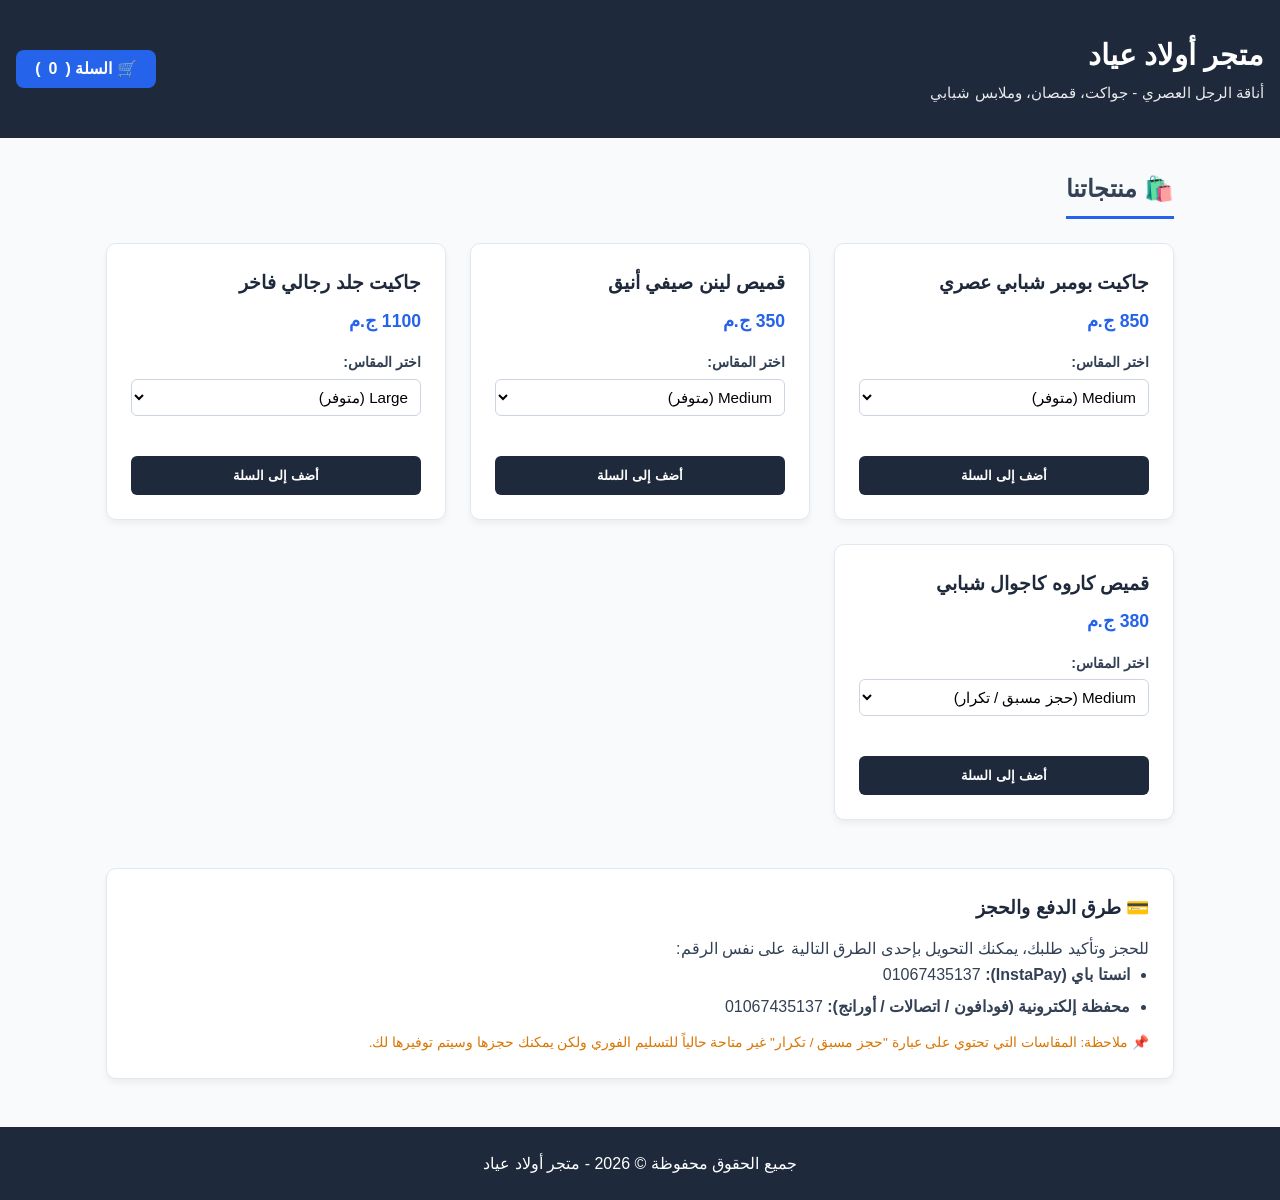
==== commit 97afdf64: "Update index.html" ====
--- a/index.html
+++ b/index.html
@@ -373,8 +373,8 @@
             <h3>💳 طرق الدفع والحجز</h3>
             <p>للحجز وتأكيد طلبك، يمكنك التحويل بإحدى الطرق التالية على نفس الرقم:</p>
             <ul>
-                <li><strong>انستا باي (InstaPay):</strong> <code>01279564188</code></li>
-                <li><strong>محفظة إلكترونية (فودافون / اتصالات / أورانج):</strong> <code>01279564188</code></li>
+                <li><strong>انستا باي (InstaPay):</strong> <code>01067435137</code></li>
+                <li><strong>محفظة إلكترونية (فودافون / اتصالات / أورانج):</strong> <code>01067435137</code></li>
             </ul>
             <p style="margin-top: 0.8rem; font-size: 0.85rem; color: #d97706;">📌 ملاحظة: المقاسات التي تحتوي على عبارة "حجز مسبق / تكرار" غير متاحة حالياً للتسليم الفوري ولكن يمكنك حجزها وسيتم توفيرها لك.</p>
         </div>
@@ -506,9 +506,9 @@
             });
 
             message += `%0A💰 *الإجمالي الكلي:* ${totalPrice} ج.م%0A`;
-            message += `💳 *طريقة الدفع:* انستاباي / محفظة على رقم 01279564188`;
-
-            let whatsappUrl = `https://wa.me/201279564188?text=${message}`;
+            message += `💳 *طريقة الدفع:* انستاباي / محفظة على رقم 01067435137`;
+
+            let whatsappUrl = `https://wa.me/201067435137?text=${message}`;
             window.open(whatsappUrl, '_blank');
         }
     </script>
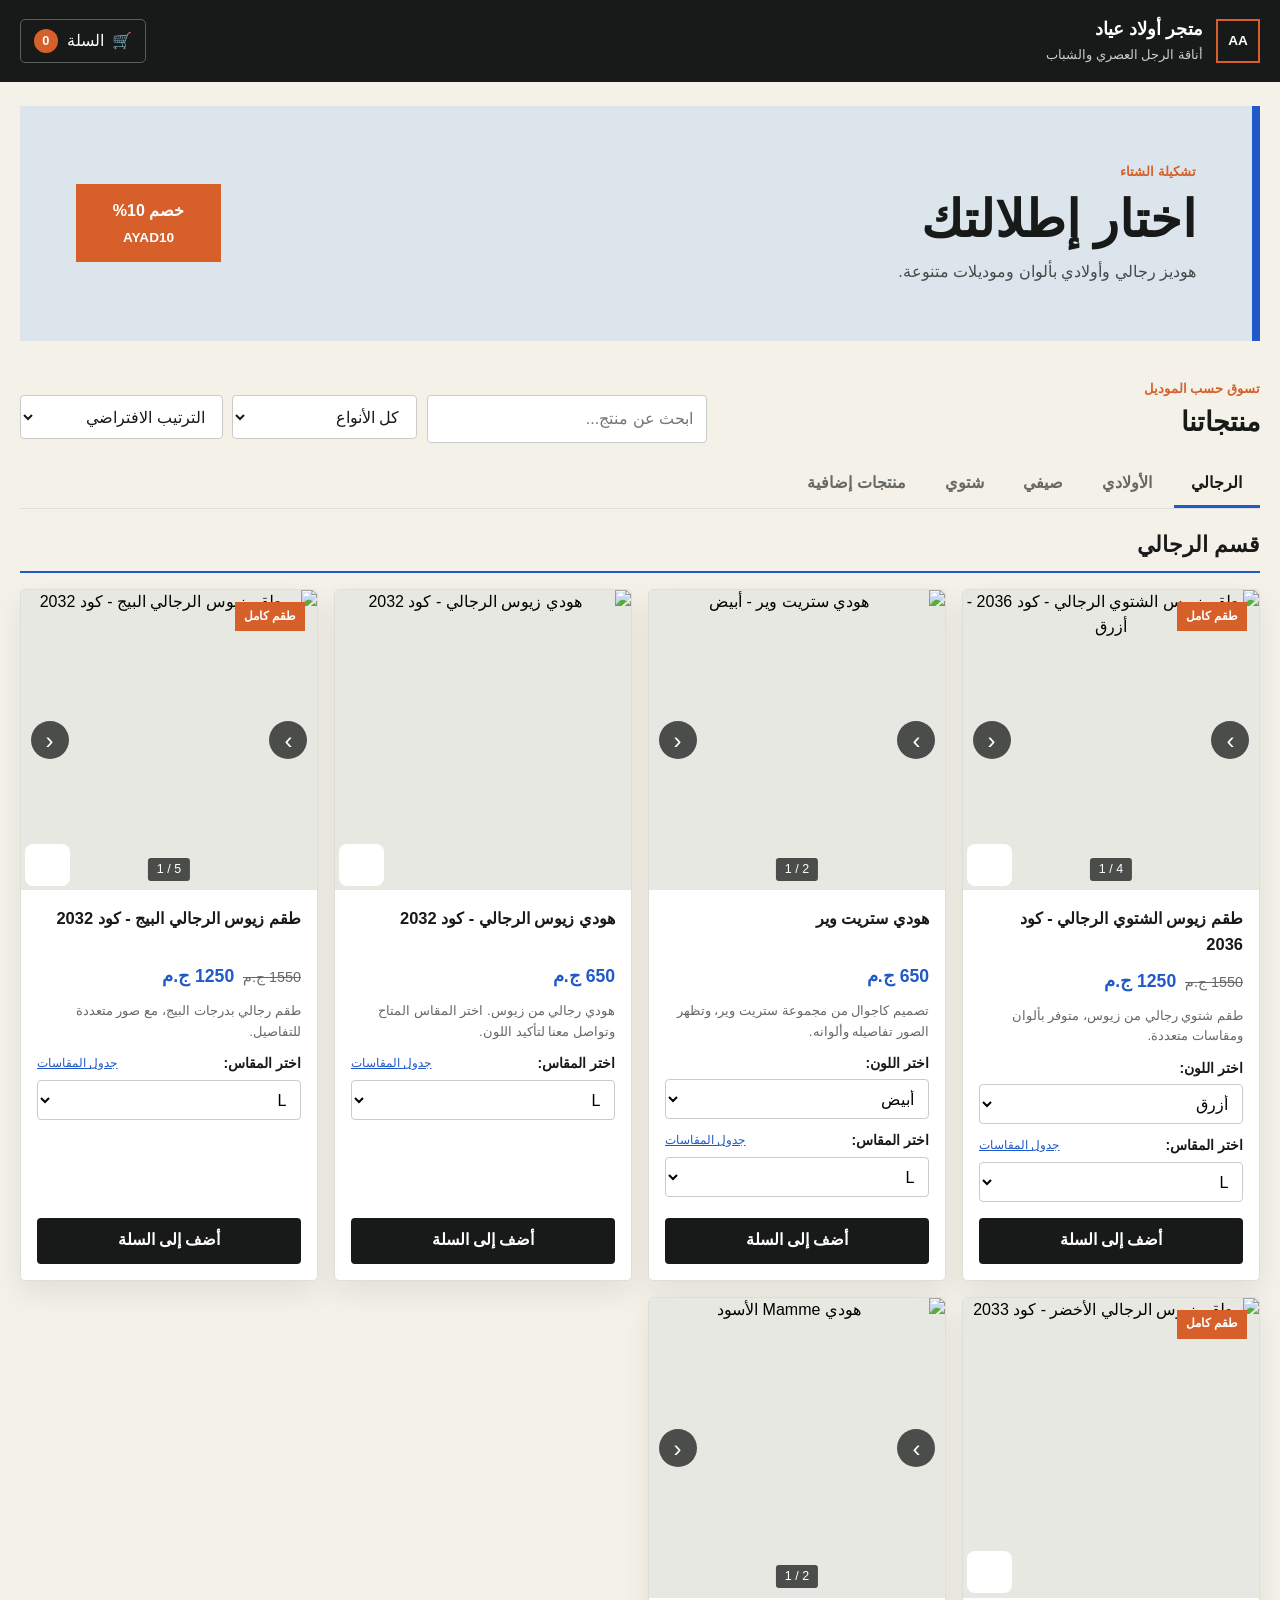
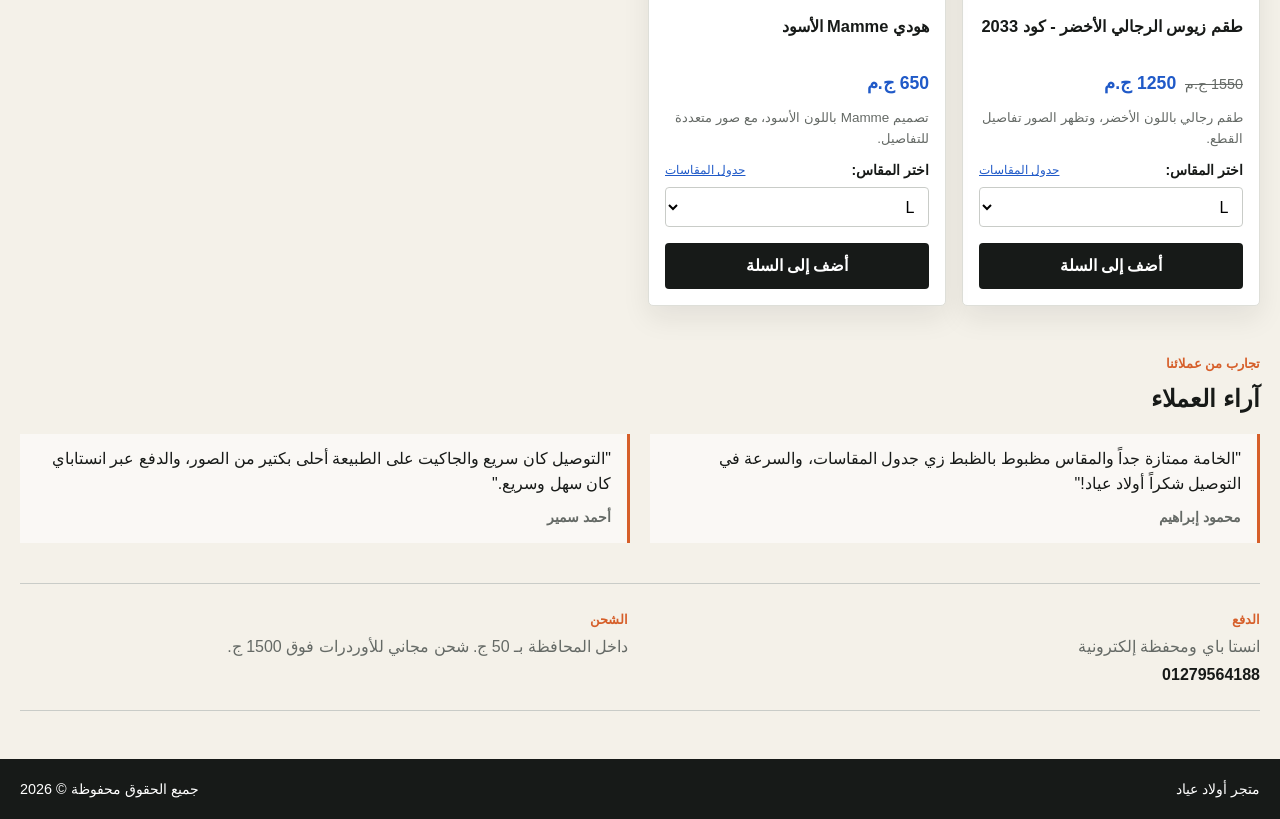
==== commit b91dd902: "Add files via upload" ====
--- a/index.html
+++ b/index.html
@@ -1,517 +1,177 @@
-<!DOCTYPE html>
-<html lang="ar" dir="rtl">
-<head>
-    <meta charset="UTF-8">
-    <meta name="viewport" content="width=device-width, initial-scale=1.0">
-    
-    <!-- بيانات السيو وتحسين محركات البحث -->
-    <title>متجر أولاد عياد - للملابس الشبابي والرجالي |</title>
-    <meta name="description" content="متجر أولاد عياد للملابس الشبابي والرجالي - تشكيلة مميزة من الجواكت، القمصان، وأحدث صيحات الموضة. اطلب الآن أونلاين ودفع عبر انستاباي ومحفظة 01279564188.">
-    <meta name="keywords" content="أولاد عياد, ملابس رجالي, ملابس شبابي, جواكت رجالي, قمصان صيفي, متجر ملابس مصر, تسوق أونلاين">
-    <meta name="author" content="Awlad Ayad Store">
-
-    <!-- لظهور الموقع بشكل احترافي عند مشاركته على السوشيال ميديا -->
-    <meta property="og:title" content="متجر أولاد عياد - للملابس الشبابي والرجالي">
-    <meta property="og:description" content="تصفح أحدث تشكيلة جواكت وقمصان رجالي وشبابي. اطلب الآن بسهولة!">
-    <meta property="og:type" content="website">
-
-    <style>
-        :root {
-            --primary-color: #1e293b;
-            --accent-color: #2563eb;
-            --warning-color: #d97706;
-            --success-color: #16a34a;
-            --bg-color: #f8fafc;
-            --card-bg: #ffffff;
-            --text-color: #334155;
-        }
-        * {
-            box-sizing: border-box;
-            margin: 0;
-            padding: 0;
-            font-family: 'Segoe UI', Tahoma, Geneva, Verdana, sans-serif;
-        }
-        body {
-            background-color: var(--bg-color);
-            color: var(--text-color);
-            line-height: 1.6;
-        }
-        header {
-            background: var(--primary-color);
-            color: white;
-            padding: 2rem 1rem;
-            display: flex;
-            justify-content: space-between;
-            align-items: center;
-            flex-wrap: wrap;
-            gap: 1rem;
-        }
-        header .store-info h1 {
-            font-size: 1.8rem;
-            margin-bottom: 0.2rem;
-        }
-        header .store-info p {
-            font-size: 0.95rem;
-            opacity: 0.9;
-        }
-        .cart-btn {
-            background: var(--accent-color);
-            color: white;
-            border: none;
-            padding: 0.6rem 1.2rem;
-            border-radius: 8px;
-            font-weight: bold;
-            cursor: pointer;
-            display: flex;
-            align-items: center;
-            gap: 8px;
-            font-size: 1rem;
-            transition: background 0.2s;
-        }
-        .cart-btn:hover {
-            background: #1d4ed8;
-        }
-        .container {
-            max-width: 1100px;
-            margin: 2rem auto;
-            padding: 0 1rem;
-        }
-        .section-title {
-            font-size: 1.5rem;
-            margin-bottom: 1.5rem;
-            border-bottom: 3px solid var(--accent-color);
-            padding-bottom: 0.5rem;
-            display: inline-block;
-        }
-        .products-grid {
-            display: grid;
-            grid-template-columns: repeat(auto-fit, minmax(280px, 1fr));
-            gap: 1.5rem;
-            margin-bottom: 3rem;
-        }
-        .product-card {
-            background: var(--card-bg);
-            border-radius: 10px;
-            overflow: hidden;
-            box-shadow: 0 4px 6px rgba(0,0,0,0.05);
-            border: 1px solid #e2e8f0;
-            display: flex;
-            flex-direction: column;
-            justify-content: space-between;
-        }
-        .product-info {
-            padding: 1.5rem;
-        }
-        .product-title {
-            font-size: 1.2rem;
-            font-weight: bold;
-            margin-bottom: 0.5rem;
-            color: var(--primary-color);
-        }
-        .product-price {
-            font-size: 1.1rem;
-            color: var(--accent-color);
-            font-weight: bold;
-            margin-bottom: 1rem;
-        }
-        .size-select-group {
-            margin-bottom: 1rem;
-        }
-        .size-select-group label {
-            display: block;
-            font-size: 0.9rem;
-            margin-bottom: 0.3rem;
-            font-weight: 600;
-        }
-        .size-select-group select {
-            width: 100%;
-            padding: 0.5rem;
-            border-radius: 6px;
-            border: 1px solid #cbd5e1;
-            background: #fff;
-            font-size: 0.95rem;
-        }
-        .btn-add {
-            display: block;
-            width: 100%;
-            text-align: center;
-            background: var(--primary-color);
-            color: white;
-            border: none;
-            padding: 0.75rem;
-            border-radius: 6px;
-            font-weight: bold;
-            cursor: pointer;
-            transition: background 0.2s;
-        }
-        .btn-add:hover {
-            background: #334155;
-        }
-        
-        /* تصميم السلة (Modal) */
-        .cart-modal {
-            position: fixed;
-            top: 0;
-            left: 0;
-            width: 100%;
-            height: 100%;
-            background: rgba(0,0,0,0.5);
-            display: none;
-            justify-content: center;
-            align-items: center;
-            z-index: 1000;
-            padding: 1rem;
-        }
-        .cart-content {
-            background: white;
-            width: 100%;
-            max-width: 500px;
-            border-radius: 10px;
-            padding: 1.5rem;
-            max-height: 90vh;
-            overflow-y: auto;
-        }
-        .cart-header {
-            display: flex;
-            justify-content: space-between;
-            align-items: center;
-            border-bottom: 1px solid #e2e8f0;
-            padding-bottom: 0.8rem;
-            margin-bottom: 1rem;
-        }
-        .close-cart {
-            background: none;
-            border: none;
-            font-size: 1.5rem;
-            cursor: pointer;
-            color: #ef4444;
-        }
-        .cart-items-list {
-            list-style: none;
-            margin-bottom: 1rem;
-            max-height: 150px;
-            overflow-y: auto;
-        }
-        .cart-item {
-            display: flex;
-            justify-content: space-between;
-            align-items: center;
-            padding: 0.5rem 0;
-            border-bottom: 1px dashed #f1f5f9;
-            font-size: 0.95rem;
-        }
-        .customer-form {
-            margin-bottom: 1rem;
-            border-top: 1px solid #e2e8f0;
-            padding-top: 1rem;
-        }
-        .customer-form label {
-            display: block;
-            font-size: 0.9rem;
-            font-weight: 600;
-            margin-bottom: 0.3rem;
-        }
-        .customer-form input, .customer-form textarea {
-            width: 100%;
-            padding: 0.6rem;
-            border: 1px solid #cbd5e1;
-            border-radius: 6px;
-            margin-bottom: 0.8rem;
-            font-size: 0.95rem;
-        }
-        .cart-total {
-            font-size: 1.1rem;
-            font-weight: bold;
-            text-align: left;
-            margin-bottom: 1rem;
-            color: var(--primary-color);
-        }
-        .btn-whatsapp-checkout {
-            display: block;
-            width: 100%;
-            text-align: center;
-            background: #25d366;
-            color: white;
-            text-decoration: none;
-            padding: 0.8rem;
-            border-radius: 6px;
-            font-weight: bold;
-            border: none;
-            cursor: pointer;
-            transition: background 0.2s;
-        }
-        .btn-whatsapp-checkout:hover {
-            background: #20ba5a;
-        }
-        .info-box {
-            background: white;
-            padding: 1.5rem;
-            border-radius: 10px;
-            box-shadow: 0 4px 6px rgba(0,0,0,0.05);
-            margin-bottom: 2rem;
-            border: 1px solid #e2e8f0;
-        }
-        .info-box h3 {
-            margin-bottom: 0.8rem;
-            color: var(--primary-color);
-        }
-        .info-box ul {
-            padding-right: 1.2rem;
-        }
-        .info-box li {
-            margin-bottom: 0.4rem;
-        }
-        footer {
-            text-align: center;
-            padding: 1.5rem;
-            background: var(--primary-color);
-            color: white;
-            margin-top: 3rem;
-        }
-    </style>
-</head>
-<body>
-
-    <header>
-        <div class="store-info">
-            <h1>متجر أولاد عياد</h1>
-            <p>أناقة الرجل العصري - جواكت، قمصان، وملابس شبابي</p>
-        </div>
-        <button class="cart-btn" onclick="toggleCart()">
-            🛒 السلة (<span id="cart-count">0</span>)
-        </button>
-    </header>
-
-    <div class="container">
-        
-        <!-- قسم المنتجات -->
-        <h2 class="section-title">🛍️ منتجاتنا</h2>
-        <div class="products-grid">
-            
-            <!-- منتج 1 -->
-            <div class="product-card">
-                <div class="product-info">
-                    <div class="product-title">جاكيت بومبر شبابي عصري</div>
-                    <div class="product-price">850 ج.م</div>
-                    <div class="size-select-group">
-                        <label for="p1-size">اختر المقاس:</label>
-                        <select id="p1-size">
-                            <option value="Medium">Medium (متوفر)</option>
-                            <option value="Large">Large (حجز مسبق / تكرار)</option>
-                            <option value="X-Large">X-Large (متوفر)</option>
-                            <option value="XX-Large">XX-Large (حجز مسبق / تكرار)</option>
-                        </select>
-                    </div>
-                </div>
-                <div style="padding: 0 1.5rem 1.5rem 1.5rem;">
-                    <button class="btn-add" onclick="addToCart('جاكيت بومبر شبابي عصري', 850, 'p1-size')">أضف إلى السلة</button>
-                </div>
-            </div>
-
-            <!-- منتج 2 -->
-            <div class="product-card">
-                <div class="product-info">
-                    <div class="product-title">قميص لينن صيفي أنيق</div>
-                    <div class="product-price">350 ج.م</div>
-                    <div class="size-select-group">
-                        <label for="p2-size">اختر المقاس:</label>
-                        <select id="p2-size">
-                            <option value="Medium">Medium (متوفر)</option>
-                            <option value="Large">Large (متوفر)</option>
-                            <option value="X-Large">X-Large (حجز مسبق / تكرار)</option>
-                            <option value="XX-Large">XX-Large (متوفر)</option>
-                        </select>
-                    </div>
-                </div>
-                <div style="padding: 0 1.5rem 1.5rem 1.5rem;">
-                    <button class="btn-add" onclick="addToCart('قميص لينن صيفي أنيق', 350, 'p2-size')">أضف إلى السلة</button>
-                </div>
-            </div>
-
-            <!-- منتج 3 -->
-            <div class="product-card">
-                <div class="product-info">
-                    <div class="product-title">جاكيت جلد رجالي فاخر</div>
-                    <div class="product-price">1100 ج.م</div>
-                    <div class="size-select-group">
-                        <label for="p3-size">اختر المقاس:</label>
-                        <select id="p3-size">
-                            <option value="Large">Large (متوفر)</option>
-                            <option value="X-Large">X-Large (متوفر)</option>
-                            <option value="XX-Large">XX-Large (حجز مسبق / تكرار)</option>
-                        </select>
-                    </div>
-                </div>
-                <div style="padding: 0 1.5rem 1.5rem 1.5rem;">
-                    <button class="btn-add" onclick="addToCart('جاكيت جلد رجالي فاخر', 1100, 'p3-size')">أضف إلى السلة</button>
-                </div>
-            </div>
-
-            <!-- منتج 4 -->
-            <div class="product-card">
-                <div class="product-info">
-                    <div class="product-title">قميص كاروه كاجوال شبابي</div>
-                    <div class="product-price">380 ج.م</div>
-                    <div class="size-select-group">
-                        <label for="p4-size">اختر المقاس:</label>
-                        <select id="p4-size">
-                            <option value="Medium">Medium (حجز مسبق / تكرار)</option>
-                            <option value="Large">Large (متوفر)</option>
-                            <option value="X-Large">X-Large (متوفر)</option>
-                        </select>
-                    </div>
-                </div>
-                <div style="padding: 0 1.5rem 1.5rem 1.5rem;">
-                    <button class="btn-add" onclick="addToCart('قميص كاروه كاجوال شبابي', 380, 'p4-size')">أضف إلى السلة</button>
-                </div>
-            </div>
-
-        </div>
-
-        <!-- قسم طرق الدفع والحجز -->
-        <div class="info-box">
-            <h3>💳 طرق الدفع والحجز</h3>
-            <p>للحجز وتأكيد طلبك، يمكنك التحويل بإحدى الطرق التالية على نفس الرقم:</p>
-            <ul>
-                <li><strong>انستا باي (InstaPay):</strong> <code>01067435137</code></li>
-                <li><strong>محفظة إلكترونية (فودافون / اتصالات / أورانج):</strong> <code>01067435137</code></li>
-            </ul>
-            <p style="margin-top: 0.8rem; font-size: 0.85rem; color: #d97706;">📌 ملاحظة: المقاسات التي تحتوي على عبارة "حجز مسبق / تكرار" غير متاحة حالياً للتسليم الفوري ولكن يمكنك حجزها وسيتم توفيرها لك.</p>
-        </div>
-
-    </div>
-
-    <!-- نافذة السلة (Modal) -->
-    <div class="cart-modal" id="cartModal">
-        <div class="cart-content">
-            <div class="cart-header">
-                <h3>سلة المشتريات وإتمام الطلب</h3>
-                <button class="close-cart" onclick="toggleCart()">×</button>
-            </div>
-            
-            <ul class="cart-items-list" id="cartItemsList">
-                <li style="text-align: center; color: #64748b;">السلة فارغة حالياً</li>
-            </ul>
-
-            <!-- حقول بيانات العميل (الاسم والعنوان) -->
-            <div class="customer-form">
-                <label for="customerName">الاسم الكريم:</label>
-                <input type="text" id="customerName" placeholder="اكتب اسمك كاملاً هنا">
-
-                <label for="customerAddress">عنوان الشحنة بالتفصيل:</label>
-                <textarea id="customerAddress" rows="2" placeholder="المدينة، المنطقة، الشارع، رقم الحانة..."></textarea>
-            </div>
-
-            <div class="cart-total" id="cartTotal">الإجمالي: 0 ج.م</div>
-            <button class="btn-whatsapp-checkout" onclick="checkoutWhatsApp()">تأكيد وإرسال الطلب عبر الواتساب</button>
-        </div>
-    </div>
-
-    <footer>
-        <p>جميع الحقوق محفوظة © 2026 - متجر أولاد عياد</p>
-    </footer>
-
-    <script>
-        let cart = [];
-
-        function toggleCart() {
-            const modal = document.getElementById('cartModal');
-            modal.style.display = modal.style.display === 'flex' ? 'none' : 'flex';
-        }
-
-        function addToCart(name, price, selectId) {
-            const selectElement = document.getElementById(selectId);
-            const selectedSize = selectElement.value;
-            
-            const existingItem = cart.find(item => item.name === name && item.size === selectedSize);
-            
-            if (existingItem) {
-                existingItem.quantity += 1;
-            } else {
-                cart.push({
-                    name: name,
-                    price: price,
-                    size: selectedSize,
-                    quantity: 1
-                });
-            }
-            
-            updateCartUI();
-            alert(`تم إضافة "${name}" (مقاس: ${selectedSize}) إلى السلة بنجاح!`);
-        }
-
-        function updateCartUI() {
-            const cartCount = document.getElementById('cart-count');
-            const cartItemsList = document.getElementById('cartItemsList');
-            const cartTotal = document.getElementById('cartTotal');
-
-            let totalCount = 0;
-            let totalPrice = 0;
-
-            cartItemsList.innerHTML = '';
-
-            if (cart.length === 0) {
-                cartItemsList.innerHTML = '<li style="text-align: center; color: #64748b;">السلة فارغة حالياً</li>';
-            } else {
-                cart.forEach((item, index) => {
-                    totalCount += item.quantity;
-                    totalPrice += item.price * item.quantity;
-
-                    const li = document.createElement('li');
-                    li.className = 'cart-item';
-                    li.innerHTML = `
-                        <span>${item.name} (${item.size}) x${item.quantity}</span>
-                        <span>${item.price * item.quantity} ج.م 
-                            <button onclick="removeFromCart(${index})" style="background:none; border:none; color:red; cursor:pointer; margin-right:8px;">🗑️</button>
-                        </span>
-                    `;
-                    cartItemsList.appendChild(li);
-                });
-            }
-
-            cartCount.innerText = totalCount;
-            cartTotal.innerText = `الإجمالي: ${totalPrice} ج.م`;
-        }
-
-        function removeFromCart(index) {
-            cart.splice(index, 1);
-            updateCartUI();
-        }
-
-        function checkoutWhatsApp() {
-            if (cart.length === 0) {
-                alert('السلة فارغة! يرجى إضافة منتجات أولاً.');
-                return;
-            }
-
-            const name = document.getElementById('customerName').value.trim();
-            const address = document.getElementById('customerAddress').value.trim();
-
-            if (!name || !address) {
-                alert('من فضلك ادخل (الاسم) و(العنوان) قبل تأكيد الطلب.');
-                return;
-            }
-
-            let message = `🛒 *طلب جديد من متجر أولاد عياد*%0A%0A`;
-            message += `👤 *اسم العميل:* ${name}%0A`;
-            message += `📍 *العنوان:* ${address}%0A%0A`;
-            message += `📦 *المنتجات المطلوبة:*%0A`;
-            
-            let totalPrice = 0;
-
-            cart.forEach(item => {
-                let itemTotal = item.price * item.quantity;
-                totalPrice += itemTotal;
-                message += `- ${item.name} | المقاس: ${item.size} | الكمية: ${item.quantity} | السعر: ${itemTotal} ج.م%0A`;
-            });
-
-            message += `%0A💰 *الإجمالي الكلي:* ${totalPrice} ج.م%0A`;
-            message += `💳 *طريقة الدفع:* انستاباي / محفظة على رقم 01067435137`;
-
-            let whatsappUrl = `https://wa.me/201067435137?text=${message}`;
-            window.open(whatsappUrl, '_blank');
-        }
-    </script>
-
-</body>
-</html>
+<!DOCTYPE html>
+<html lang="ar" dir="rtl">
+<head>
+    <meta charset="UTF-8">
+    <meta name="viewport" content="width=device-width, initial-scale=1.0">
+    <meta name="description" content="تسوق هوديز وملابس شتوية رجالي وأولادي من متجر أولاد عياد.">
+    <title>متجر أولاد عياد | ملابس شتوية</title>
+    <link rel="stylesheet" href="styles.css">
+    <script src="scripts/telegram-products.js" defer></script>
+    <script src="app.js" defer></script>
+</head>
+<body>
+    <header class="site-header">
+        <a class="brand" href="#top" aria-label="متجر أولاد عياد، الصفحة الرئيسية">
+            <span class="brand-mark" aria-hidden="true">AA</span>
+            <span class="brand-copy">
+                <strong>متجر أولاد عياد</strong>
+                <small>أناقة الرجل العصري والشباب</small>
+            </span>
+        </a>
+        <button class="cart-trigger" id="openCart" type="button">
+            <span aria-hidden="true">🛒</span>
+            <span>السلة</span>
+            <span class="cart-count" id="cartCount">0</span>
+        </button>
+    </header>
+
+    <main id="top">
+        <section class="store-banner" aria-label="عرض المتجر">
+            <div>
+                <p class="eyebrow">تشكيلة الشتاء</p>
+                <h1>اختار إطلالتك</h1>
+                <p>هوديز رجالي وأولادي بألوان وموديلات متنوعة.</p>
+            </div>
+            <strong class="discount-code">خصم 10% <span>AYAD10</span></strong>
+        </section>
+
+        <section class="catalog-section" aria-labelledby="catalogTitle">
+            <div class="catalog-toolbar">
+                <div>
+                    <p class="eyebrow">تسوق حسب الموديل</p>
+                    <h2 id="catalogTitle">منتجاتنا</h2>
+                </div>
+                <div class="catalog-filters">
+                    <label class="search-field">
+                        <span class="visually-hidden">ابحث عن منتج</span>
+                        <input id="searchInput" type="search" placeholder="ابحث عن منتج..." autocomplete="off">
+                    </label>
+                    <label class="type-filter">
+                        <span class="visually-hidden">فلترة حسب نوع المنتج</span>
+                        <select id="typeFilter">
+                            <option value="all">كل الأنواع</option>
+                            <option value="set">الأطقم</option>
+                            <option value="hoodie">الهوديز</option>
+                            <option value="channel">منتجات القناة</option>
+                        </select>
+                    </label>
+                    <label class="sort-field">
+                        <span class="visually-hidden">ترتيب المنتجات حسب السعر</span>
+                        <select id="priceSort">
+                            <option value="default">الترتيب الافتراضي</option>
+                            <option value="low-high">السعر: من الأقل للأعلى</option>
+                            <option value="high-low">السعر: من الأعلى للأقل</option>
+                        </select>
+                    </label>
+                </div>
+            </div>
+            <div class="category-tabs" role="tablist" aria-label="أقسام المنتجات">
+                <button class="category-tab" id="menTab" type="button" role="tab" aria-selected="true" aria-controls="menPanel" tabindex="0" data-category="men">الرجالي</button>
+                <button class="category-tab" id="kidsTab" type="button" role="tab" aria-selected="false" aria-controls="kidsPanel" tabindex="-1" data-category="kids">الأولادي</button>
+                <button class="category-tab" id="summerTab" type="button" role="tab" aria-selected="false" aria-controls="summerPanel" tabindex="-1" data-category="summer">صيفي</button>
+                <button class="category-tab" id="winterTab" type="button" role="tab" aria-selected="false" aria-controls="winterPanel" tabindex="-1" data-category="winter">شتوي</button>
+                <button class="category-tab" id="channelTab" type="button" role="tab" aria-selected="false" aria-controls="channelPanel" tabindex="-1" data-category="channel">منتجات إضافية</button>
+            </div>
+            <div class="product-sections" id="productsGrid" aria-live="polite"></div>
+            <p class="empty-state" id="emptyState" hidden>مفيش منتجات مطابقة لبحثك.</p>
+        </section>
+
+        <section class="reviews-section" aria-labelledby="reviewsTitle">
+            <div class="reviews-heading">
+                <p class="eyebrow">تجارب من عملائنا</p>
+                <h2 id="reviewsTitle">آراء العملاء</h2>
+            </div>
+            <div class="reviews-list">
+                <blockquote class="review-quote">
+                    <p>"الخامة ممتازة جداً والمقاس مظبوط بالظبط زي جدول المقاسات، والسرعة في التوصيل شكراً أولاد عياد!"</p>
+                    <cite>محمود إبراهيم</cite>
+                </blockquote>
+                <blockquote class="review-quote">
+                    <p>"التوصيل كان سريع والجاكيت على الطبيعة أحلى بكتير من الصور، والدفع عبر انستاباي كان سهل وسريع."</p>
+                    <cite>أحمد سمير</cite>
+                </blockquote>
+            </div>
+        </section>
+
+        <section class="store-details" aria-label="معلومات الدفع والشحن">
+            <div>
+                <span class="details-label">الدفع</span>
+                <p>انستا باي ومحفظة إلكترونية</p>
+                <strong>01279564188</strong>
+            </div>
+            <div>
+                <span class="details-label">الشحن</span>
+                <p>داخل المحافظة بـ 50 ج. شحن مجاني للأوردرات فوق 1500 ج.</p>
+            </div>
+        </section>
+    </main>
+
+    <footer class="site-footer">
+        <span>متجر أولاد عياد</span>
+        <span>جميع الحقوق محفوظة © 2026</span>
+    </footer>
+
+    <dialog class="site-dialog size-guide-dialog" id="sizeGuideDialog" aria-labelledby="sizeGuideTitle">
+        <div class="dialog-header">
+            <h2 id="sizeGuideTitle">جدول المقاسات</h2>
+            <button class="icon-button" type="button" data-close-dialog="sizeGuideDialog" aria-label="إغلاق جدول المقاسات">×</button>
+        </div>
+        <section class="size-guide-panel" id="adultSizeGuide">
+            <p class="measurement-note">القياسات بالسنتيمتر. عرض الصدر مقاس القطعة وهي مسطحة، ومحيط الصدر تقريبي (ضعف العرض).</p>
+            <div class="table-scroll">
+                <table class="size-table">
+                    <thead>
+                        <tr><th>المقاس</th><th>الطول</th><th>عرض الصدر</th><th>محيط الصدر التقريبي</th></tr>
+                    </thead>
+                    <tbody>
+                        <tr><td>M</td><td>68</td><td>52</td><td>104</td></tr>
+                        <tr><td>L</td><td>70</td><td>55</td><td>110</td></tr>
+                        <tr><td>XL</td><td>72</td><td>58</td><td>116</td></tr>
+                        <tr><td>2XL</td><td>74</td><td>61</td><td>122</td></tr>
+                        <tr><td>3XL</td><td>76</td><td>64</td><td>128</td></tr>
+                    </tbody>
+                </table>
+            </div>
+        </section>
+        <section class="size-guide-panel" id="kidsSizeGuide" hidden>
+            <p>المقاسات الأولادي المتاحة: 12 و14 و16 و18 سنة.</p>
+            <p class="measurement-note">قياسات الأولادي بالسنتيمتر غير متوفرة في بيانات المنتجات الحالية. تواصل معنا للتأكد من المقاس قبل الطلب.</p>
+        </section>
+    </dialog>
+
+    <dialog class="site-dialog cart-dialog" id="cartDialog" aria-labelledby="cartTitle">
+        <div class="dialog-header">
+            <h2 id="cartTitle">سلة المشتريات</h2>
+            <button class="icon-button" type="button" data-close-dialog="cartDialog" aria-label="إغلاق السلة">×</button>
+        </div>
+        <ul class="cart-items" id="cartItems"></ul>
+        <p class="cart-empty" id="cartEmpty">السلة فاضية حاليًا.</p>
+        <div class="coupon-row">
+            <label class="visually-hidden" for="couponInput">كود الخصم</label>
+            <input id="couponInput" type="text" placeholder="كود الخصم">
+            <button class="button button-secondary" id="applyCoupon" type="button">تطبيق</button>
+        </div>
+        <p class="coupon-status" id="couponStatus" aria-live="polite"></p>
+        <form class="customer-form" id="checkoutForm">
+            <label for="customerName">الاسم</label>
+            <input id="customerName" name="name" type="text" autocomplete="name" required>
+            <label for="customerAddress">عنوان التوصيل</label>
+            <textarea id="customerAddress" name="address" rows="3" autocomplete="street-address" required></textarea>
+            <p class="receipt-note">بعد التحويل على انستا باي أو المحفظة، ابعت صورة الإيصال في نفس محادثة واتساب مع الطلب.</p>
+            <p class="cart-total" id="cartTotal">الإجمالي: 0 ج.م</p>
+            <button class="button button-whatsapp" type="submit">إرسال الطلب عبر واتساب</button>
+        </form>
+    </dialog>
+
+    <dialog class="lightbox-dialog" id="imageDialog" aria-label="عرض صورة المنتج">
+        <button class="lightbox-close icon-button" type="button" data-close-dialog="imageDialog" aria-label="إغلاق الصورة">×</button>
+        <h2 class="lightbox-title" id="lightboxTitle"></h2>
+        <div class="lightbox-frame">
+            <img id="lightboxImage" src="" alt="">
+            <span class="qr-cover" id="lightboxQrCover" aria-hidden="true" hidden></span>
+        </div>
+    </dialog>
+
+    <div class="toast" id="toast" role="status" aria-live="polite"></div>
+</body>
+</html>
--- a/styles.css
+++ b/styles.css
@@ -0,0 +1,907 @@
+:root {
+    color-scheme: light;
+    --ink: #171a18;
+    --muted: #656a66;
+    --paper: #f4f1e9;
+    --surface: #fff;
+    --line: #dedfd9;
+    --blue: #205ac8;
+    --orange: #d65f2a;
+    --green: #157c5a;
+    --shadow: 0 12px 28px rgba(23, 26, 24, 0.08);
+}
+
+* {
+    box-sizing: border-box;
+}
+
+body {
+    margin: 0;
+    background: var(--paper);
+    color: var(--ink);
+    font-family: Tahoma, "Segoe UI", sans-serif;
+    line-height: 1.55;
+}
+
+button,
+input,
+select,
+textarea {
+    font: inherit;
+}
+
+button,
+select {
+    cursor: pointer;
+}
+
+.site-header {
+    display: flex;
+    min-height: 82px;
+    align-items: center;
+    justify-content: space-between;
+    gap: 1rem;
+    padding: 0.8rem max(1.25rem, calc((100% - 1240px) / 2));
+    background: var(--ink);
+    color: #fff;
+}
+
+.brand {
+    display: flex;
+    align-items: center;
+    gap: 0.8rem;
+    color: inherit;
+    text-decoration: none;
+}
+
+.brand-mark {
+    display: grid;
+    width: 44px;
+    aspect-ratio: 1;
+    place-items: center;
+    border: 2px solid var(--orange);
+    color: #fff;
+    font-size: 0.85rem;
+    font-weight: 800;
+}
+
+.brand-copy {
+    display: grid;
+    gap: 0.1rem;
+}
+
+.brand-copy strong {
+    font-size: 1.1rem;
+}
+
+.brand-copy small {
+    color: #c9ccc9;
+}
+
+.cart-trigger {
+    display: flex;
+    min-height: 44px;
+    align-items: center;
+    gap: 0.55rem;
+    padding: 0.45rem 0.8rem;
+    border: 1px solid #59605b;
+    border-radius: 5px;
+    background: transparent;
+    color: #fff;
+}
+
+.cart-count {
+    display: grid;
+    min-width: 24px;
+    height: 24px;
+    place-items: center;
+    border-radius: 50%;
+    background: var(--orange);
+    color: #fff;
+    font-size: 0.8rem;
+    font-weight: 700;
+}
+
+main {
+    width: min(1240px, calc(100% - 2rem));
+    margin: 0 auto;
+}
+
+.store-banner {
+    display: flex;
+    min-height: 220px;
+    align-items: center;
+    justify-content: space-between;
+    gap: 2rem;
+    margin: 1.5rem 0 2.4rem;
+    padding: clamp(1.5rem, 5vw, 3.5rem);
+    background: #dce5eb;
+    border-right: 8px solid var(--blue);
+}
+
+.eyebrow,
+.details-label {
+    margin: 0 0 0.4rem;
+    color: var(--orange);
+    font-size: 0.82rem;
+    font-weight: 800;
+}
+
+.store-banner h1 {
+    margin: 0;
+    font-size: clamp(2rem, 5vw, 3.2rem);
+    line-height: 1.2;
+}
+
+.store-banner p:not(.eyebrow) {
+    margin: 0.6rem 0 0;
+    color: #444b48;
+}
+
+.discount-code {
+    display: grid;
+    gap: 0.2rem;
+    min-width: 145px;
+    padding: 0.9rem 1rem;
+    background: var(--orange);
+    color: white;
+    text-align: center;
+}
+
+.discount-code span {
+    font-size: 0.85rem;
+}
+
+.catalog-section {
+    margin-bottom: 3rem;
+}
+
+.catalog-toolbar {
+    display: flex;
+    align-items: end;
+    justify-content: space-between;
+    gap: 1rem;
+    margin-bottom: 1.2rem;
+}
+
+.catalog-toolbar h2 {
+    margin: 0;
+    font-size: 1.7rem;
+}
+
+.catalog-toolbar .eyebrow {
+    margin-bottom: 0.1rem;
+}
+
+.catalog-filters {
+    display: flex;
+    gap: 0.6rem;
+}
+
+.catalog-filters input,
+.catalog-filters select,
+.customer-form input,
+.customer-form textarea,
+.coupon-row input {
+    min-height: 44px;
+    padding: 0.65rem 0.8rem;
+    border: 1px solid #c9ccc8;
+    border-radius: 4px;
+    background: #fff;
+    color: var(--ink);
+}
+
+.catalog-filters input {
+    width: min(280px, 42vw);
+}
+
+.catalog-filters select {
+    min-width: 185px;
+    max-width: 220px;
+}
+
+.category-tabs {
+    display: flex;
+    gap: 0.25rem;
+    overflow-x: auto;
+    margin-bottom: 1.2rem;
+    border-bottom: 1px solid var(--line);
+}
+
+.category-tab {
+    flex: 0 0 auto;
+    min-height: 46px;
+    padding: 0.5rem 1.1rem;
+    border: 0;
+    border-bottom: 3px solid transparent;
+    background: transparent;
+    color: var(--muted);
+    font-weight: 800;
+}
+
+.category-tab[aria-selected="true"] {
+    border-bottom-color: var(--blue);
+    color: var(--ink);
+}
+
+.category-tab:focus-visible {
+    outline: 2px solid var(--blue);
+    outline-offset: -3px;
+}
+
+.products-grid {
+    display: grid;
+    grid-template-columns: repeat(4, minmax(0, 1fr));
+    gap: 1rem;
+}
+
+.product-section {
+    margin-bottom: 2.5rem;
+}
+
+.product-section[hidden] {
+    display: none;
+}
+
+.product-section-title {
+    margin: 0 0 1rem;
+    padding-bottom: 0.6rem;
+    border-bottom: 2px solid var(--blue);
+    font-size: 1.35rem;
+}
+
+.product-card {
+    display: flex;
+    min-width: 0;
+    flex-direction: column;
+    overflow: hidden;
+    border: 1px solid var(--line);
+    border-radius: 5px;
+    background: var(--surface);
+    box-shadow: var(--shadow);
+}
+
+.product-card[hidden] {
+    display: none;
+}
+
+.product-image-stage {
+    position: relative;
+    background: #e8e8e2;
+}
+
+.product-image-button {
+    position: relative;
+    display: block;
+    width: 100%;
+    height: 300px;
+    padding: 0;
+    overflow: hidden;
+    border: 0;
+    background: #e8e8e2;
+    cursor: zoom-in;
+}
+
+.product-image-button:focus-visible,
+.product-image-nav:focus-visible,
+.icon-button:focus-visible {
+    outline: 3px solid var(--blue);
+    outline-offset: -3px;
+}
+
+.product-image {
+    display: block;
+    width: 100%;
+    height: 100%;
+    object-fit: cover;
+}
+
+.product-image-nav {
+    position: absolute;
+    top: 50%;
+    z-index: 2;
+    display: grid;
+    width: 38px;
+    height: 38px;
+    place-items: center;
+    transform: translateY(-50%);
+    border: 0;
+    border-radius: 50%;
+    background: rgba(23, 26, 24, 0.75);
+    color: #fff;
+    font-size: 1.5rem;
+}
+
+.product-image-nav.previous {
+    left: 0.6rem;
+}
+
+.product-image-nav.next {
+    right: 0.6rem;
+}
+
+.product-image-nav[hidden],
+.product-image-count[hidden],
+.qr-cover[hidden] {
+    display: none;
+}
+
+.product-image-count {
+    position: absolute;
+    right: 50%;
+    bottom: 0.6rem;
+    z-index: 2;
+    transform: translateX(50%);
+    padding: 0.1rem 0.55rem;
+    border-radius: 3px;
+    background: rgba(23, 26, 24, 0.75);
+    color: #fff;
+    direction: ltr;
+    font-size: 0.78rem;
+}
+
+.product-bundle-badge {
+    position: absolute;
+    top: 0.75rem;
+    right: 0.75rem;
+    z-index: 2;
+    padding: 0.3rem 0.55rem;
+    background: var(--orange);
+    color: #fff;
+    font-size: 0.78rem;
+    font-weight: 800;
+}
+
+.qr-cover {
+    position: absolute;
+    bottom: 1.5%;
+    left: 1.5%;
+    width: 15%;
+    height: 14%;
+    border-radius: 8px;
+    background: #fff;
+    pointer-events: none;
+}
+
+.qr-cover.right {
+    right: 1.5%;
+    left: auto;
+}
+
+.product-info {
+    display: grid;
+    gap: 0.65rem;
+    padding: 1rem;
+}
+
+.product-title {
+    min-height: 2.8em;
+    margin: 0;
+    color: var(--ink);
+    font-size: 1.03rem;
+    font-weight: 800;
+}
+
+.product-price {
+    display: flex;
+    align-items: baseline;
+    gap: 0.55rem;
+    margin: 0;
+}
+
+.product-caption {
+    margin: 0;
+    color: var(--muted);
+    font-size: 0.84rem;
+}
+
+.product-description {
+    margin: 0;
+    color: var(--muted);
+    font-size: 0.84rem;
+}
+
+.old-price {
+    color: var(--muted);
+    font-size: 0.9rem;
+}
+
+.current-price,
+.product-price:not(:has(.current-price)) {
+    color: var(--blue);
+    font-size: 1.1rem;
+    font-weight: 800;
+}
+
+.size-select-group {
+    display: grid;
+    gap: 0.3rem;
+}
+
+.size-select-group label,
+.customer-form label {
+    font-size: 0.88rem;
+    font-weight: 700;
+}
+
+.size-group-header {
+    display: flex;
+    align-items: center;
+    justify-content: space-between;
+    gap: 0.5rem;
+}
+
+.size-guide-button {
+    padding: 0.1rem 0;
+    border: 0;
+    background: transparent;
+    color: var(--blue);
+    font-size: 0.78rem;
+    text-decoration: underline;
+}
+
+.size-select-group select {
+    width: 100%;
+    min-height: 40px;
+    padding: 0.45rem 0.6rem;
+    border: 1px solid #c9ccc8;
+    border-radius: 4px;
+    background: white;
+}
+
+.product-actions {
+    margin-top: auto;
+    padding: 0 1rem 1rem;
+}
+
+.button,
+.btn-add,
+.btn-inquire {
+    display: inline-flex;
+    min-height: 44px;
+    align-items: center;
+    justify-content: center;
+    width: 100%;
+    padding: 0.65rem 0.85rem;
+    border: 0;
+    border-radius: 4px;
+    color: #fff;
+    font-weight: 800;
+    text-align: center;
+    text-decoration: none;
+}
+
+.btn-add {
+    background: var(--ink);
+}
+
+.btn-add:hover {
+    background: #343a35;
+}
+
+.btn-inquire {
+    background: var(--green);
+}
+
+.btn-inquire:hover {
+    background: #116747;
+}
+
+.store-details {
+    display: grid;
+    grid-template-columns: 1fr 1fr;
+    gap: 1.5rem;
+    margin: 2rem 0 3rem;
+    padding: 1.4rem 0;
+    border-top: 1px solid #c9ccc8;
+    border-bottom: 1px solid #c9ccc8;
+}
+
+.reviews-section {
+    margin: 2.5rem 0;
+}
+
+.reviews-heading h2 {
+    margin: 0 0 1rem;
+    font-size: 1.5rem;
+}
+
+.reviews-list {
+    display: grid;
+    grid-template-columns: repeat(2, minmax(0, 1fr));
+    gap: 1.25rem;
+}
+
+.review-quote {
+    margin: 0;
+    padding: 0.85rem 1rem;
+    border-right: 3px solid var(--orange);
+    background: rgba(255, 255, 255, 0.55);
+}
+
+.review-quote p {
+    margin: 0 0 0.5rem;
+}
+
+.review-quote cite {
+    color: var(--muted);
+    font-size: 0.85rem;
+    font-style: normal;
+    font-weight: 700;
+}
+
+.store-details p {
+    margin: 0.2rem 0;
+    color: var(--muted);
+}
+
+.store-details strong {
+    color: var(--ink);
+    direction: ltr;
+    unicode-bidi: isolate;
+}
+
+.site-footer {
+    display: flex;
+    justify-content: space-between;
+    gap: 1rem;
+    padding: 1.2rem max(1.25rem, calc((100% - 1240px) / 2));
+    background: var(--ink);
+    color: #fff;
+    font-size: 0.9rem;
+}
+
+.site-dialog {
+    width: min(520px, calc(100% - 2rem));
+    max-height: min(90vh, 760px);
+    padding: 1.25rem;
+    border: 0;
+    border-radius: 6px;
+    background: #fff;
+    color: var(--ink);
+    box-shadow: var(--shadow);
+}
+
+.site-dialog::backdrop {
+    background: rgba(15, 18, 16, 0.62);
+}
+
+.dialog-header {
+    display: flex;
+    align-items: center;
+    justify-content: space-between;
+    gap: 1rem;
+    padding-bottom: 0.8rem;
+    border-bottom: 1px solid var(--line);
+}
+
+.dialog-header h2 {
+    margin: 0;
+    font-size: 1.2rem;
+}
+
+.icon-button {
+    display: grid;
+    width: 42px;
+    height: 42px;
+    place-items: center;
+    border: 0;
+    border-radius: 50%;
+    background: #eceeea;
+    color: var(--ink);
+    font-size: 1.7rem;
+}
+
+.cart-items {
+    display: grid;
+    gap: 0.6rem;
+    max-height: 180px;
+    overflow: auto;
+    margin: 1rem 0;
+    padding: 0;
+    list-style: none;
+}
+
+.cart-item {
+    display: flex;
+    align-items: center;
+    justify-content: space-between;
+    gap: 0.8rem;
+    padding-bottom: 0.6rem;
+    border-bottom: 1px dashed var(--line);
+}
+
+.cart-empty {
+    color: var(--muted);
+    text-align: center;
+}
+
+.cart-remove {
+    border: 0;
+    background: transparent;
+    color: #a22d1e;
+    font-size: 1.2rem;
+}
+
+.coupon-row {
+    display: flex;
+    gap: 0.5rem;
+    margin: 1rem 0 0.25rem;
+}
+
+.coupon-row input {
+    flex: 1;
+    min-width: 0;
+}
+
+.button-secondary {
+    width: auto;
+    background: var(--orange);
+}
+
+.coupon-status {
+    min-height: 1.4em;
+    margin: 0;
+    color: var(--green);
+    font-size: 0.85rem;
+}
+
+.customer-form {
+    display: grid;
+    gap: 0.45rem;
+    margin-top: 0.8rem;
+}
+
+.customer-form textarea {
+    resize: vertical;
+}
+
+.cart-total {
+    margin: 0.6rem 0;
+    font-weight: 800;
+}
+
+.receipt-note {
+    margin: 0.25rem 0;
+    padding: 0.65rem;
+    border-right: 3px solid var(--green);
+    background: #edf6f1;
+    color: #285d48;
+    font-size: 0.86rem;
+}
+
+.measurement-note {
+    color: var(--muted);
+    font-size: 0.9rem;
+}
+
+.table-scroll {
+    overflow-x: auto;
+}
+
+.size-table {
+    width: 100%;
+    border-collapse: collapse;
+    white-space: nowrap;
+}
+
+.size-table th,
+.size-table td {
+    padding: 0.55rem;
+    border: 1px solid var(--line);
+    text-align: center;
+    font-size: 0.84rem;
+}
+
+.size-table th {
+    background: var(--ink);
+    color: #fff;
+}
+
+.size-guide-panel[hidden] {
+    display: none;
+}
+
+.button-whatsapp {
+    background: #168d55;
+}
+
+.lightbox-dialog {
+    position: relative;
+    width: min(94vw, 1000px);
+    max-width: 94vw;
+    max-height: 94vh;
+    padding: 2.8rem 1rem 1rem;
+    overflow: visible;
+    border: 0;
+    background: transparent;
+    color: #fff;
+}
+
+.lightbox-dialog::backdrop {
+    background: rgba(12, 14, 13, 0.94);
+}
+
+.lightbox-close {
+    position: absolute;
+    top: 0.2rem;
+    right: 0.2rem;
+    background: rgba(255, 255, 255, 0.92);
+}
+
+.lightbox-title {
+    margin: 0 3.2rem 0.7rem 0;
+    font-size: 1rem;
+    text-align: center;
+}
+
+.lightbox-frame {
+    position: relative;
+    display: grid;
+    min-height: 100px;
+    place-items: center;
+}
+
+.lightbox-frame img {
+    display: block;
+    max-width: 90vw;
+    max-height: 82vh;
+    object-fit: contain;
+}
+
+.lightbox-frame .qr-cover {
+    width: 12%;
+    height: 12%;
+}
+
+.toast {
+    position: fixed;
+    right: 50%;
+    bottom: 1rem;
+    z-index: 2000;
+    transform: translate(50%, 1rem);
+    padding: 0.75rem 1rem;
+    border-radius: 4px;
+    background: var(--ink);
+    color: #fff;
+    opacity: 0;
+    pointer-events: none;
+    transition: opacity 160ms ease, transform 160ms ease;
+}
+
+.toast.is-visible {
+    transform: translate(50%, 0);
+    opacity: 1;
+}
+
+.empty-state {
+    padding: 2rem 0;
+    color: var(--muted);
+    text-align: center;
+}
+
+.visually-hidden {
+    position: absolute;
+    width: 1px;
+    height: 1px;
+    overflow: hidden;
+    clip: rect(0, 0, 0, 0);
+    white-space: nowrap;
+    clip-path: inset(50%);
+}
+
+@media (max-width: 980px) {
+    .products-grid {
+        grid-template-columns: repeat(3, minmax(0, 1fr));
+    }
+}
+
+@media (max-width: 700px) {
+    .site-header {
+        min-height: 72px;
+        padding-inline: 1rem;
+    }
+
+    .brand-copy small {
+        font-size: 0.76rem;
+    }
+
+    .store-banner {
+        min-height: 190px;
+        align-items: flex-start;
+        flex-direction: column;
+        gap: 1rem;
+        margin-top: 1rem;
+        padding: 1.25rem;
+    }
+
+    .discount-code {
+        display: flex;
+        min-width: 0;
+        align-items: center;
+        gap: 0.6rem;
+        padding: 0.45rem 0.7rem;
+    }
+
+    .catalog-toolbar {
+        align-items: stretch;
+        flex-direction: column;
+    }
+
+    .catalog-filters {
+        display: grid;
+        width: 100%;
+        grid-template-columns: repeat(2, minmax(0, 1fr));
+    }
+
+    .catalog-filters .search-field {
+        grid-column: 1 / -1;
+    }
+
+    .catalog-filters input {
+        width: 100%;
+    }
+
+    .catalog-filters select {
+        min-width: 0;
+        width: 100%;
+        max-width: none;
+    }
+
+    .products-grid {
+        grid-template-columns: repeat(2, minmax(0, 1fr));
+        gap: 0.65rem;
+    }
+
+    .product-image-button {
+        height: auto;
+        aspect-ratio: 4 / 5;
+    }
+
+    .product-info {
+        gap: 0.5rem;
+        padding: 0.7rem;
+    }
+
+    .product-title {
+        min-height: 3em;
+        font-size: 0.9rem;
+    }
+
+    .product-price {
+        font-size: 1rem;
+    }
+
+    .product-actions {
+        padding: 0 0.7rem 0.7rem;
+    }
+
+    .product-image-nav {
+        width: 32px;
+        height: 32px;
+    }
+
+    .store-details {
+        grid-template-columns: 1fr;
+        gap: 1rem;
+    }
+
+    .reviews-list {
+        grid-template-columns: 1fr;
+    }
+
+    .site-footer {
+        flex-direction: column;
+        padding: 1rem;
+    }
+}
+
+@media (max-width: 390px) {
+    .products-grid {
+        grid-template-columns: 1fr;
+    }
+
+    .product-image-button {
+        max-height: 420px;
+    }
+}
